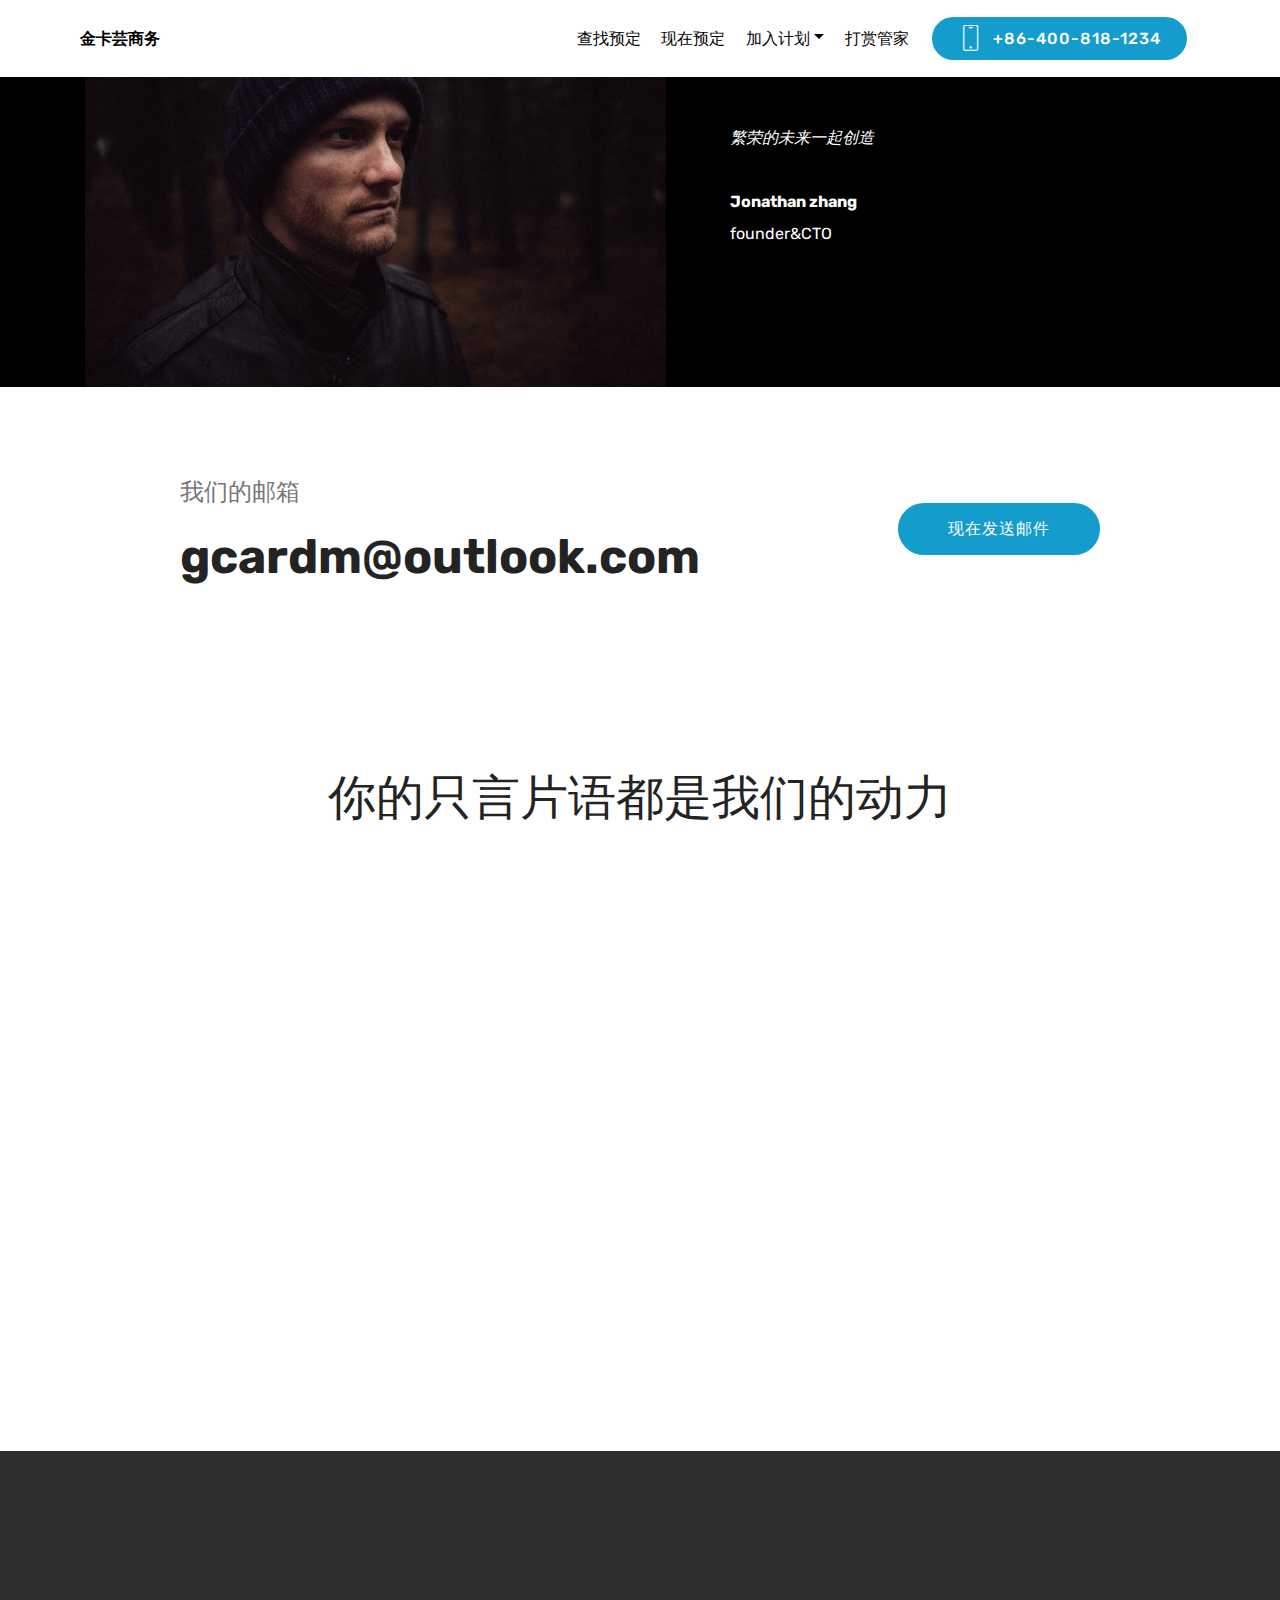
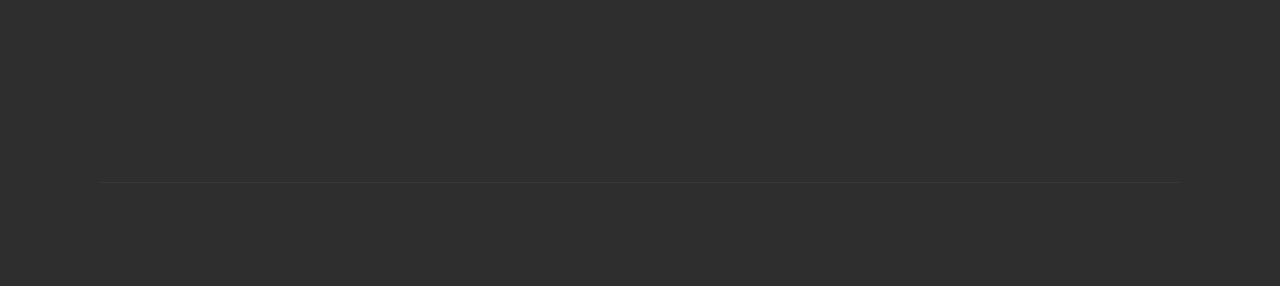
==== contact.html @ 25e83524 "create github pages" ====
<!DOCTYPE html>
<html>
<head>
  <!-- Site made with Mobirise Website Builder v4.2.4, https://mobirise.com -->
  <meta charset="UTF-8">
  <meta http-equiv="X-UA-Compatible" content="IE=edge">
  <meta name="generator" content="Mobirise v4.2.4, mobirise.com">
  <meta name="viewport" content="width=device-width, initial-scale=1">
  <link rel="shortcut icon" href="assets/images/1-128x104.png" type="image/x-icon">
  <meta name="description" content="金卡芸商务有限公司">
  <title>联系我们</title>
  <link rel="stylesheet" href="assets/web/assets/mobirise-icons/mobirise-icons.css">
  <link rel="stylesheet" href="assets/tether/tether.min.css">
  <link rel="stylesheet" href="assets/bootstrap/css/bootstrap.min.css">
  <link rel="stylesheet" href="assets/bootstrap/css/bootstrap-grid.min.css">
  <link rel="stylesheet" href="assets/bootstrap/css/bootstrap-reboot.min.css">
  <link rel="stylesheet" href="assets/dropdown/css/style.css">
  <link rel="stylesheet" href="assets/socicon/css/styles.css">
  <link rel="stylesheet" href="assets/animate.css/animate.min.css">
  <link rel="stylesheet" href="assets/theme/css/style.css">
  <link rel="stylesheet" href="assets/mobirise/css/mbr-additional.css" type="text/css">
  
  
  
</head>
<body>

<!-- Google Analytics -->
<script type='text/javascript'>
    (function(m, ei, q, i, a, j, s) {
        m[i] = m[i] || function() {
            (m[i].a = m[i].a || []).push(arguments)
        };
        j = ei.createElement(q),
            s = ei.getElementsByTagName(q)[0];
        j.async = true;
        j.charset = 'UTF-8';
        j.src = 'https://static.meiqia.com/dist/meiqia.js?_=t';
        s.parentNode.insertBefore(j, s);
    })(window, document, 'script', '_MEIQIA');
    _MEIQIA('entId', 60781);
</script>
<!-- /Google Analytics -->


<section class="menu cid-qv9wKgkbQZ" once="menu" id="menu2-11" data-rv-view="1911">

    

    <nav class="navbar navbar-expand beta-menu navbar-dropdown align-items-center navbar-fixed-top navbar-toggleable-sm">
        <button class="navbar-toggler navbar-toggler-right" type="button" data-toggle="collapse" data-target="#navbarSupportedContent" aria-controls="navbarSupportedContent" aria-expanded="false" aria-label="Toggle navigation">
            <div class="hamburger">
                <span></span>
                <span></span>
                <span></span>
                <span></span>
            </div>
        </button>
        <div class="menu-logo">
            <div class="navbar-brand">
                
                <span class="navbar-caption-wrap"><a class="navbar-caption text-black display-4" href="index.html">金卡芸商务</a></span>
            </div>
        </div>
        <div class="collapse navbar-collapse" id="navbarSupportedContent">
            <ul class="navbar-nav nav-dropdown" data-app-modern-menu="true"><li class="nav-item">
                    <a class="nav-link link text-black display-4" href="http://koudaigou.net/q/hjpdwb" target="_blank">
                        查找预定</a>
                </li><li class="nav-item"><a class="nav-link link text-black display-4" href="http://koudaigou.net/f/59b9db2fbb7c7c748e4b7a2c" target="_blank">
                        现在预定</a></li><li class="nav-item dropdown open">
                    <a class="nav-link link text-black dropdown-toggle display-4" href="https://mobirise.com" data-toggle="dropdown-submenu" aria-expanded="true">
                        加入计划</a><div class="dropdown-menu"><a class="text-black dropdown-item display-4" href="plan.html" aria-expanded="false">关于金卡芸计划</a><a class="text-black dropdown-item display-4" href="http://yingkebao.top/f/59b9ea04bb7c7c748e4bbdac" target="_blank">酒店加入</a><a class="text-black dropdown-item display-4" href="http://yingkebao.top/f/59b9ea04bb7c7c748e4bbdac" target="_blank">特色小镇</a><a class="text-black dropdown-item display-4" href="http://yingkebao.top/f/59b9ea04bb7c7c748e4bbdac" target="_blank">民宿加入</a></div>
                </li><li class="nav-item"><a class="nav-link link text-black display-4" href="https://mobirise.com">打赏管家</a></li></ul>
            <div class="navbar-buttons mbr-section-btn"><a class="btn btn-sm btn-primary display-4" href="tel:+1-234-567-8901">
                    <span class="btn-icon mbri-mobile mbr-iconfont mbr-iconfont-btn">
                    </span>
                    +86-400-818-1234</a></div>
        </div>
    </nav>
</section>

<section class="engine"><a href="https://mobirise.co/f">free bootstrap builder</a></section><section class="testimonials2 cid-qvasjLs2OB" id="testimonials2-1e" data-rv-view="1913">

    

    

    <div class="container">
        <div class="media-container-row">
            <div class="mbr-figure pr-lg-5" style="width: 130%;">
              <img src="assets/images/face4.jpg" media-simple="true">
            </div>
            <div class="media-content px-3 align-self-center mbr-white py-2">
                    <p class="mbr-text testimonial-text mbr-fonts-style display-7">繁荣的未来一起创造</p>
                    <p class="mbr-author-name pt-4 mb-2 mbr-fonts-style display-7">
                       Jonathan zhang</p>
                    <p class="mbr-author-desc mbr-fonts-style display-7">
                       founder&amp;CTO</p>
            </div>
        </div>
    </div>
</section>

<section class="mbr-section info1 cid-qvate2BfRq" id="info1-1f" data-rv-view="1916">

    

    
    <div class="container">
        <div class="row justify-content-center">
            <div class="media-container-column title col-12 col-lg-7 col-md-6">
                <h3 class="mbr-section-subtitle align-left mbr-light pb-3 mbr-fonts-style display-5">
                    我们的邮箱</h3>
                <h2 class="align-left mbr-bold mbr-fonts-style display-2">
                    gcardm@outlook.com</h2>
            </div>
            <div class="media-container-column col-12 col-lg-3 col-md-4">
                <div class="mbr-section-btn align-right py-4"><a class="btn btn-primary display-4" href="mailto:gcardm@outlook.com" target="_blank">现在发送邮件</a></div>
            </div>
        </div>
    </div>
</section>

<section class="mbr-section form1 cid-qvarVvkwuw" id="form1-1a" data-rv-view="1919">

    

    
    <div class="container">
        <div class="row justify-content-center">
            <div class="title col-12 col-lg-8">
                <h2 class="mbr-section-title align-center pb-3 mbr-fonts-style display-2">你的只言片语都是我们的动力</h2>
                <h3 class="mbr-section-subtitle align-center mbr-light pb-3 mbr-fonts-style display-5">
                    every single world will touch us and give us power to make it better.</h3>
            </div>
        </div>
    </div>
    <div class="container">
        <div class="row justify-content-center">
            <div class="media-container-column col-lg-8" data-form-type="formoid">
                    <div data-form-alert="" hidden="">感谢您的支持</div>
            
                    <form class="mbr-form" action="https://mobirise.com/" method="post" data-form-title="Mobirise Form"><input type="hidden" data-form-email="true" value="Uo1SmWGI7LJ8w+w+EQO0cTcglcsh5tzCuP7TQceqctP6pHfx2trhbDnvWzIBNscMo/nRpJwxTXTquYdBEO1Lq43esDl/Emm01aXK00Plr6nI6ZbXd+Q2kxpMQ7vGZOW8">
                        <div class="row row-sm-offset">
                            <div class="col-md-4 multi-horizontal" data-for="name">
                                <div class="form-group">
                                    <label class="form-control-label mbr-fonts-style display-7" for="name-form1-1a">Name</label>
                                    <input type="text" class="form-control" name="name" data-form-field="Name" required="" placeholder="姓名" id="name-form1-1a">
                                </div>
                            </div>
                            <div class="col-md-4 multi-horizontal" data-for="email">
                                <div class="form-group">
                                    <label class="form-control-label mbr-fonts-style display-7" for="email-form1-1a">Email</label>
                                    <input type="email" class="form-control" name="email" data-form-field="Email" required="" placeholder="邮箱" id="email-form1-1a">
                                </div>
                            </div>
                            <div class="col-md-4 multi-horizontal" data-for="phone">
                                <div class="form-group">
                                    <label class="form-control-label mbr-fonts-style display-7" for="phone-form1-1a">Phone</label>
                                    <input type="tel" class="form-control" name="phone" data-form-field="Phone" placeholder="电话" id="phone-form1-1a">
                                </div>
                            </div>
                        </div>
                        <div class="form-group" data-for="message">
                            <label class="form-control-label mbr-fonts-style display-7" for="message-form1-1a">Message</label>
                            <textarea type="text" class="form-control" name="message" rows="7" data-form-field="Message" placeholder="您的留言" id="message-form1-1a"></textarea>
                        </div>
            
                        <span class="input-group-btn"><button href="" type="submit" class="btn btn-primary btn-form display-4">提交留言</button></span>
                    </form>
            </div>
        </div>
    </div>
</section>

<section class="cid-qv9ZDgdNfi" id="social-buttons1-18" data-rv-view="1922">
    
    

    

    <div class="container">
        <div class="media-container-row">
            <div class="col-md-8 align-center">
                
                <div>
                    <div class="mbr-social-likes" data-counters="false">
                        <span class="btn btn-social facebook mx-2" title="Share link on Facebook">
                            <i class="socicon socicon-facebook"></i>
                        </span>
                        <span class="btn btn-social twitter mx-2" title="Share link on Twitter">
                            <i class="socicon socicon-twitter"></i>
                        </span>
                        <span class="btn btn-social plusone mx-2" title="Share link on Google+">
                            <i class="socicon socicon-googleplus"></i>
                        </span>
                        <span class="btn btn-social vkontakte mx-2" title="Share link on VKontakte">
                            <i class="socicon socicon-vkontakte"></i>
                        </span>
                        <span class="btn btn-social odnoklassniki mx-2" title="Share link on Odnoklassniki">
                            <i class="socicon socicon-odnoklassniki"></i>
                        </span>
                    </div>
                </div>
            </div>
        </div>
    </div>
</section>

<section class="footer4 cid-qv9x4PtK0B" id="footer4-19" data-rv-view="1925">

    

    

    <div class="container">
        <div class="media-container-row content mbr-white">
            <div class="col-md-3 col-sm-4">
                <div class="mb-3 img-logo">
                    
                        <img src="assets/images/qrcode-for-gh-919f6f9d6dee-430x430.jpg" alt="Mobirise" title="" media-simple="true">
                    
                </div>
                <p class="mb-3 mbr-fonts-style foot-title display-7"><a href="index.html">关于金卡芸</a></p>
                <p class="mbr-text mbr-fonts-style mbr-links-column display-7">工作机会<br>职业发展<br><a href="plan.html">商务合作</a><br><a href="contact.html">联系我们</a></p>
            </div>
            <div class="col-md-4 col-sm-8">
                <p class="mb-4 foot-title mbr-fonts-style display-7">
                    金卡芸最新资讯</p>
                <p class="mbr-text mbr-fonts-style foot-text display-7">
                    遍布全球的 4,600 多家参与计划酒店和度假酒店任您选择，畅享最优惠房价、免费 Wi-Fi 网络以及更多惊喜礼遇。                    <br>
                    <br>gcardm helps hotel get loyal cusotmers and help customers to book the hotel easy,fast and cheap.</p>
            </div>
            <div class="col-md-4 offset-md-1 col-sm-12">
                <p class="mb-4 foot-title mbr-fonts-style display-7">
                    预定</p>
                <p class="mbr-text mbr-fonts-style form-text display-7">
                    获取最新酒店优惠等活动信息</p>
                <div class="media-container-column" data-form-type="formoid">
                    <div data-form-alert="" hidden="" class="align-center">
                        Thanks for filling out the form!
                    </div>

                    <form class="form-inline" action="https://mobirise.com/" method="post" data-form-title="Mobirise Form">
                        <input type="hidden" value="XBe4VRuyW9UEjNwCYV3Lqs+8mouQbSQ3XWhNP1t+G7E3ReznJxQdcbrGg93G5AFvineUxaorOWVpsgKhvzKvlMbmG8b4iSZuRavcTssFyny6cSy4/afgdAeUkXgCy3yQ" data-form-email="true">
                        <div class="form-group">
                            <input type="email" class="form-control input-sm input-inverse my-2" name="email" required="" data-form-field="Email" placeholder="Email" id="email-footer4-19">
                        </div>
                        <div class="input-group-btn m-2"><button href="" class="btn btn-primary" type="submit" role="button">订阅提交</button></div>
                    </form>
                </div>
                <p class="mb-4 mbr-fonts-style foot-title display-7">
                    CONNECT WITH US
                </p>
                <div class="social-list pl-0 mb-0">
                        <div class="soc-item">
                            <a href="https://twitter.com/mobirise" target="_blank">
                                <span class="socicon-twitter socicon mbr-iconfont mbr-iconfont-social" media-simple="true"></span>
                            </a>
                        </div>
                        <div class="soc-item">
                            <a href="https://www.facebook.com/pages/Mobirise/1616226671953247" target="_blank">
                                <span class="socicon-facebook socicon mbr-iconfont mbr-iconfont-social" media-simple="true"></span>
                            </a>
                        </div>
                        <div class="soc-item">
                            <a href="https://www.youtube.com/c/mobirise" target="_blank">
                                <span class="socicon-youtube socicon mbr-iconfont mbr-iconfont-social" media-simple="true"></span>
                            </a>
                        </div>
                        <div class="soc-item">
                            <a href="https://instagram.com/mobirise" target="_blank">
                                <span class="socicon-instagram socicon mbr-iconfont mbr-iconfont-social" media-simple="true"></span>
                            </a>
                        </div>
                        <div class="soc-item">
                            <a href="https://plus.google.com/u/0/+Mobirise" target="_blank">
                                <span class="socicon-googleplus socicon mbr-iconfont mbr-iconfont-social" media-simple="true"></span>
                            </a>
                        </div>
                        <div class="soc-item">
                            <a href="https://www.behance.net/Mobirise" target="_blank">
                                <span class="socicon-behance socicon mbr-iconfont mbr-iconfont-social" media-simple="true"></span>
                            </a>
                        </div>
                </div>
            </div>
        </div>
        <div class="footer-lower">
            <div class="media-container-row">
                <div class="col-sm-12">
                    <hr>
                </div>
            </div>
            <div class="media-container-row mbr-white">
                <div class="col-sm-12 copyright">
                    <p class="mbr-text mbr-fonts-style display-7">
                        © Copyright 2017 gcardm - All Rights Reserved
                    </p>
                </div>
            </div>
        </div>
    </div>
</section>


  <script src="assets/web/assets/jquery/jquery.min.js"></script>
  <script src="assets/popper/popper.min.js"></script>
  <script src="assets/tether/tether.min.js"></script>
  <script src="assets/bootstrap/js/bootstrap.min.js"></script>
  <script src="assets/smooth-scroll/smooth-scroll.js"></script>
  <script src="assets/dropdown/js/script.min.js"></script>
  <script src="assets/viewport-checker/jquery.viewportchecker.js"></script>
  <script src="assets/social-likes/social-likes.js"></script>
  <script src="assets/touch-swipe/jquery.touch-swipe.min.js"></script>
  <script src="assets/theme/js/script.js"></script>
  <script src="assets/formoid/formoid.min.js"></script>
  
  
 <div id="scrollToTop" class="scrollToTop mbr-arrow-up"><a style="text-align: center;"><i class="mbri-down mbr-iconfont"></i></a></div>
    <input name="animation" type="hidden">
  </body>
</html>
---- assets/web/assets/mobirise-icons/mobirise-icons.css ----
@font-face {
  font-family: 'MobiriseIcons';
  src:  url('mobirise-icons.eot?spat4u');
  src:  url('mobirise-icons.eot?spat4u#iefix') format('embedded-opentype'),
    url('mobirise-icons.ttf?spat4u') format('truetype'),
    url('mobirise-icons.woff?spat4u') format('woff'),
    url('mobirise-icons.svg?spat4u#MobiriseIcons') format('svg');
  font-weight: normal;
  font-style: normal;
}

[class^="mbri-"], [class*=" mbri-"] {
  /* use !important to prevent issues with browser extensions that change fonts */
  font-family: MobiriseIcons !important;
  speak: none;
  font-style: normal;
  font-weight: normal;
  font-variant: normal;
  text-transform: none;
  line-height: 1;

  /* Better Font Rendering =========== */
  -webkit-font-smoothing: antialiased;
  -moz-osx-font-smoothing: grayscale;
}

.mbri-add-submenu:before {
  content: "\e900";
}
.mbri-alert:before {
  content: "\e901";
}
.mbri-align-center:before {
  content: "\e902";
}
.mbri-align-justify:before {
  content: "\e903";
}
.mbri-align-left:before {
  content: "\e904";
}
.mbri-align-right:before {
  content: "\e905";
}
.mbri-android:before {
  content: "\e906";
}
.mbri-apple:before {
  content: "\e907";
}
.mbri-arrow-down:before {
  content: "\e908";
}
.mbri-arrow-next:before {
  content: "\e909";
}
.mbri-arrow-prev:before {
  content: "\e90a";
}
.mbri-arrow-up:before {
  content: "\e90b";
}
.mbri-bold:before {
  content: "\e90c";
}
.mbri-bookmark:before {
  content: "\e90d";
}
.mbri-bootstrap:before {
  content: "\e90e";
}
.mbri-briefcase:before {
  content: "\e90f";
}
.mbri-browse:before {
  content: "\e910";
}
.mbri-bulleted-list:before {
  content: "\e911";
}
.mbri-calendar:before {
  content: "\e912";
}
.mbri-camera:before {
  content: "\e913";
}
.mbri-cart-add:before {
  content: "\e914";
}
.mbri-cart-full:before {
  content: "\e915";
}
.mbri-cash:before {
  content: "\e916";
}
.mbri-change-style:before {
  content: "\e917";
}
.mbri-chat:before {
  content: "\e918";
}
.mbri-clock:before {
  content: "\e919";
}
.mbri-close:before {
  content: "\e91a";
}
.mbri-cloud:before {
  content: "\e91b";
}
.mbri-code:before {
  content: "\e91c";
}
.mbri-contact-form:before {
  content: "\e91d";
}
.mbri-credit-card:before {
  content: "\e91e";
}
.mbri-cursor-click:before {
  content: "\e91f";
}
.mbri-cust-feedback:before {
  content: "\e920";
}
.mbri-database:before {
  content: "\e921";
}
.mbri-delivery:before {
  content: "\e922";
}
.mbri-desktop:before {
  content: "\e923";
}
.mbri-devices:before {
  content: "\e924";
}
.mbri-down:before {
  content: "\e925";
}
.mbri-download:before {
  content: "\e989";
}
.mbri-drag-n-drop:before {
  content: "\e927";
}
.mbri-drag-n-drop2:before {
  content: "\e928";
}
.mbri-edit:before {
  content: "\e929";
}
.mbri-edit2:before {
  content: "\e92a";
}
.mbri-error:before {
  content: "\e92b";
}
.mbri-extension:before {
  content: "\e92c";
}
.mbri-features:before {
  content: "\e92d";
}
.mbri-file:before {
  content: "\e92e";
}
.mbri-flag:before {
  content: "\e92f";
}
.mbri-folder:before {
  content: "\e930";
}
.mbri-gift:before {
  content: "\e931";
}
.mbri-github:before {
  content: "\e932";
}
.mbri-globe:before {
  content: "\e933";
}
.mbri-globe-2:before {
  content: "\e934";
}
.mbri-growing-chart:before {
  content: "\e935";
}
.mbri-hearth:before {
  content: "\e936";
}
.mbri-help:before {
  content: "\e937";
}
.mbri-home:before {
  content: "\e938";
}
.mbri-hot-cup:before {
  content: "\e939";
}
.mbri-idea:before {
  content: "\e93a";
}
.mbri-image-gallery:before {
  content: "\e93b";
}
.mbri-image-slider:before {
  content: "\e93c";
}
.mbri-info:before {
  content: "\e93d";
}
.mbri-italic:before {
  content: "\e93e";
}
.mbri-key:before {
  content: "\e93f";
}
.mbri-laptop:before {
  content: "\e940";
}
.mbri-layers:before {
  content: "\e941";
}
.mbri-left-right:before {
  content: "\e942";
}
.mbri-left:before {
  content: "\e943";
}
.mbri-letter:before {
  content: "\e944";
}
.mbri-like:before {
  content: "\e945";
}
.mbri-link:before {
  content: "\e946";
}
.mbri-lock:before {
  content: "\e947";
}
.mbri-login:before {
  content: "\e948";
}
.mbri-logout:before {
  content: "\e949";
}
.mbri-magic-stick:before {
  content: "\e94a";
}
.mbri-map-pin:before {
  content: "\e94b";
}
.mbri-menu:before {
  content: "\e94c";
}
.mbri-mobile:before {
  content: "\e94d";
}
.mbri-mobile2:before {
  content: "\e94e";
}
.mbri-mobirise:before {
  content: "\e94f";
}
.mbri-more-horizontal:before {
  content: "\e950";
}
.mbri-more-vertical:before {
  content: "\e951";
}
.mbri-music:before {
  content: "\e952";
}
.mbri-new-file:before {
  content: "\e953";
}
.mbri-numbered-list:before {
  content: "\e954";
}
.mbri-opened-folder:before {
  content: "\e955";
}
.mbri-pages:before {
  content: "\e956";
}
.mbri-paper-plane:before {
  content: "\e957";
}
.mbri-paperclip:before {
  content: "\e958";
}
.mbri-photo:before {
  content: "\e959";
}
.mbri-photos:before {
  content: "\e95a";
}
.mbri-pin:before {
  content: "\e95b";
}
.mbri-play:before {
  content: "\e95c";
}
.mbri-plus:before {
  content: "\e95d";
}
.mbri-preview:before {
  content: "\e95e";
}
.mbri-print:before {
  content: "\e95f";
}
.mbri-protect:before {
  content: "\e960";
}
.mbri-question:before {
  content: "\e961";
}
.mbri-quote-left:before {
  content: "\e962";
}
.mbri-quote-right:before {
  content: "\e963";
}
.mbri-refresh:before {
  content: "\e964";
}
.mbri-responsive:before {
  content: "\e965";
}
.mbri-right:before {
  content: "\e966";
}
.mbri-rocket:before {
  content: "\e967";
}
.mbri-sad-face:before {
  content: "\e968";
}
.mbri-sale:before {
  content: "\e969";
}
.mbri-save:before {
  content: "\e96a";
}
.mbri-search:before {
  content: "\e96b";
}
.mbri-setting:before {
  content: "\e96c";
}
.mbri-setting2:before {
  content: "\e96d";
}
.mbri-setting3:before {
  content: "\e96e";
}
.mbri-share:before {
  content: "\e96f";
}
.mbri-shopping-bag:before {
  content: "\e970";
}
.mbri-shopping-basket:before {
  content: "\e971";
}
.mbri-shopping-cart:before {
  content: "\e972";
}
.mbri-sites:before {
  content: "\e973";
}
.mbri-smile-face:before {
  content: "\e974";
}
.mbri-speed:before {
  content: "\e975";
}
.mbri-star:before {
  content: "\e976";
}
.mbri-success:before {
  content: "\e977";
}
.mbri-sun:before {
  content: "\e978";
}
.mbri-sun2:before {
  content: "\e979";
}
.mbri-tablet:before {
  content: "\e97a";
}
.mbri-tablet-vertical:before {
  content: "\e97b";
}
.mbri-target:before {
  content: "\e97c";
}
.mbri-timer:before {
  content: "\e97d";
}
.mbri-to-ftp:before {
  content: "\e97e";
}
.mbri-to-local-drive:before {
  content: "\e97f";
}
.mbri-touch-swipe:before {
  content: "\e980";
}
.mbri-touch:before {
  content: "\e981";
}
.mbri-trash:before {
  content: "\e982";
}
.mbri-underline:before {
  content: "\e983";
}
.mbri-unlink:before {
  content: "\e984";
}
.mbri-unlock:before {
  content: "\e985";
}
.mbri-up-down:before {
  content: "\e986";
}
.mbri-up:before {
  content: "\e987";
}
.mbri-update:before {
  content: "\e988";
}
.mbri-upload:before {
 content: "\e926"; 
}
.mbri-user:before {
  content: "\e98a";
}
.mbri-user2:before {
  content: "\e98b";
}
.mbri-users:before {
  content: "\e98c";
}
.mbri-video:before {
  content: "\e98d";
}
.mbri-video-play:before {
  content: "\e98e";
}
.mbri-watch:before {
  content: "\e98f";
}
.mbri-website-theme:before {
  content: "\e990";
}
.mbri-wifi:before {
  content: "\e991";
}
.mbri-windows:before {
  content: "\e992";
}
.mbri-zoom-out:before {
  content: "\e993";
}
.mbri-redo:before {
  content: "\e994";
}
.mbri-undo:before {
  content: "\e995";
}
---- assets/dropdown/css/style.css ----
.navbar-dropdown {
  left: 0;
  padding: 0;
  position: absolute;
  right: 0;
  top: 0;
  transition: all 0.45s ease;
  z-index: 1030;
  background: #282828; }
  .navbar-dropdown .navbar-logo {
    margin-right: 0.8rem;
    transition: margin 0.3s ease-in-out;
    vertical-align: middle; }
    .navbar-dropdown .navbar-logo img {
      height: 3.125rem;
      transition: all 0.3s ease-in-out; }
    .navbar-dropdown .navbar-logo.mbr-iconfont {
      font-size: 3.125rem;
      line-height: 3.125rem; }
  .navbar-dropdown .navbar-caption {
    font-weight: 700;
    white-space: normal;
    vertical-align: -4px;
    line-height: 3.125rem !important; }
    .navbar-dropdown .navbar-caption, .navbar-dropdown .navbar-caption:hover {
      color: inherit;
      text-decoration: none; }
  .navbar-dropdown .mbr-iconfont + .navbar-caption {
    vertical-align: -1px; }
  .navbar-dropdown.navbar-fixed-top {
    position: fixed; }
  .navbar-dropdown .navbar-brand span {
    vertical-align: -4px; }
  .navbar-dropdown.bg-color.transparent {
    background: none; }
  .navbar-dropdown.navbar-short .navbar-brand {
    padding: 0.625rem 0; }
    .navbar-dropdown.navbar-short .navbar-brand span {
      vertical-align: -1px; }
  .navbar-dropdown.navbar-short .navbar-caption {
    line-height: 2.375rem !important;
    vertical-align: -2px; }
  .navbar-dropdown.navbar-short .navbar-logo {
    margin-right: 0.5rem; }
    .navbar-dropdown.navbar-short .navbar-logo img {
      height: 2.375rem; }
    .navbar-dropdown.navbar-short .navbar-logo.mbr-iconfont {
      font-size: 2.375rem;
      line-height: 2.375rem; }
  .navbar-dropdown.navbar-short .mbr-table-cell {
    height: 3.625rem; }
  .navbar-dropdown .navbar-close {
    left: 0.6875rem;
    position: fixed;
    top: 0.75rem;
    z-index: 1000; }
  .navbar-dropdown .hamburger-icon {
    content: "";
    display: inline-block;
    vertical-align: middle;
    width: 16px;
    -webkit-box-shadow: 0 -6px 0 1px #282828,0 0 0 1px #282828,0 6px 0 1px #282828;
    -moz-box-shadow: 0 -6px 0 1px #282828,0 0 0 1px #282828,0 6px 0 1px #282828;
    box-shadow: 0 -6px 0 1px #282828,0 0 0 1px #282828,0 6px 0 1px #282828; }

.dropdown-menu .dropdown-toggle[data-toggle="dropdown-submenu"]::after {
  border-bottom: 0.35em solid transparent;
  border-left: 0.35em solid;
  border-right: 0;
  border-top: 0.35em solid transparent;
  margin-left: 0.3rem; }

.dropdown-menu .dropdown-item:focus {
  outline: 0; }

.nav-dropdown {
  font-size: 0.75rem;
  font-weight: 500;
  height: auto !important; }
  .nav-dropdown .nav-btn {
    padding-left: 1rem; }
  .nav-dropdown .link {
    margin: .667em 1.667em;
    font-weight: 500;
    padding: 0;
    transition: color .2s ease-in-out; }
    .nav-dropdown .link.dropdown-toggle {
      margin-right: 2.583em; }
      .nav-dropdown .link.dropdown-toggle::after {
        margin-left: .25rem;
        border-top: 0.35em solid;
        border-right: 0.35em solid transparent;
        border-left: 0.35em solid transparent;
        border-bottom: 0; }
      .nav-dropdown .link.dropdown-toggle[aria-expanded="true"] {
        margin: 0;
        padding: 0.667em 3.263em  0.667em 1.667em; }
  .nav-dropdown .link::after,
  .nav-dropdown .dropdown-item::after {
    color: inherit; }
  .nav-dropdown .btn {
    font-size: 0.75rem;
    font-weight: 700;
    letter-spacing: 0;
    margin-bottom: 0;
    padding-left: 1.25rem;
    padding-right: 1.25rem; }
  .nav-dropdown .dropdown-menu {
    border-radius: 0;
    border: 0;
    left: 0;
    margin: 0;
    padding-bottom: 1.25rem;
    padding-top: 1.25rem;
    position: relative; }
  .nav-dropdown .dropdown-submenu {
    margin-left: 0.125rem;
    top: 0; }
  .nav-dropdown .dropdown-item {
    font-weight: 500;
    line-height: 2;
    padding: 0.3846em 4.615em 0.3846em 1.5385em;
    position: relative;
    transition: color .2s ease-in-out, background-color .2s ease-in-out; }
    .nav-dropdown .dropdown-item::after {
      margin-top: -0.3077em;
      position: absolute;
      right: 1.1538em;
      top: 50%; }
    .nav-dropdown .dropdown-item:focus, .nav-dropdown .dropdown-item:hover {
      background: none; }

@media (max-width: 767px) {
  .nav-dropdown.navbar-toggleable-sm {
    bottom: 0;
    display: none;
    left: 0;
    overflow-x: hidden;
    position: fixed;
    top: 0;
    transform: translateX(-100%);
    -ms-transform: translateX(-100%);
    -webkit-transform: translateX(-100%);
    width: 18.75rem;
    z-index: 999; } }
.nav-dropdown.navbar-toggleable-xl {
  bottom: 0;
  display: none;
  left: 0;
  overflow-x: hidden;
  position: fixed;
  top: 0;
  transform: translateX(-100%);
  -ms-transform: translateX(-100%);
  -webkit-transform: translateX(-100%);
  width: 18.75rem;
  z-index: 999; }

.nav-dropdown-sm {
  display: block !important;
  overflow-x: hidden;
  overflow: auto;
  padding-top: 3.875rem; }
  .nav-dropdown-sm::after {
    content: "";
    display: block;
    height: 3rem;
    width: 100%; }
  .nav-dropdown-sm.collapse.in ~ .navbar-close {
    display: block !important; }
  .nav-dropdown-sm.collapsing, .nav-dropdown-sm.collapse.in {
    transform: translateX(0);
    -ms-transform: translateX(0);
    -webkit-transform: translateX(0);
    transition: all 0.25s ease-out;
    -webkit-transition: all 0.25s ease-out;
    background: #282828; }
  .nav-dropdown-sm.collapsing[aria-expanded="false"] {
    transform: translateX(-100%);
    -ms-transform: translateX(-100%);
    -webkit-transform: translateX(-100%); }
  .nav-dropdown-sm .nav-item {
    display: block;
    margin-left: 0 !important;
    padding-left: 0; }
  .nav-dropdown-sm .link,
  .nav-dropdown-sm .dropdown-item {
    border-top: 1px dotted rgba(255, 255, 255, 0.1);
    font-size: 0.8125rem;
    line-height: 1.6;
    margin: 0 !important;
    padding: 0.875rem 2.4rem 0.875rem 1.5625rem !important;
    position: relative;
    white-space: normal; }
    .nav-dropdown-sm .link:focus, .nav-dropdown-sm .link:hover,
    .nav-dropdown-sm .dropdown-item:focus,
    .nav-dropdown-sm .dropdown-item:hover {
      background: rgba(0, 0, 0, 0.2) !important;
      color: #c0a375; }
  .nav-dropdown-sm .nav-btn {
    position: relative;
    padding: 1.5625rem 1.5625rem 0 1.5625rem; }
    .nav-dropdown-sm .nav-btn::before {
      border-top: 1px dotted rgba(255, 255, 255, 0.1);
      content: "";
      left: 0;
      position: absolute;
      top: 0;
      width: 100%; }
    .nav-dropdown-sm .nav-btn + .nav-btn {
      padding-top: 0.625rem; }
      .nav-dropdown-sm .nav-btn + .nav-btn::before {
        display: none; }
  .nav-dropdown-sm .btn {
    padding: 0.625rem 0; }
  .nav-dropdown-sm .dropdown-toggle[data-toggle="dropdown-submenu"]::after {
    margin-left: .25rem;
    border-top: 0.35em solid;
    border-right: 0.35em solid transparent;
    border-left: 0.35em solid transparent;
    border-bottom: 0; }
  .nav-dropdown-sm .dropdown-toggle[data-toggle="dropdown-submenu"][aria-expanded="true"]::after {
    border-top: 0;
    border-right: 0.35em solid transparent;
    border-left: 0.35em solid transparent;
    border-bottom: 0.35em solid; }
  .nav-dropdown-sm .dropdown-menu {
    margin: 0;
    padding: 0;
    position: relative;
    top: 0;
    left: 0;
    width: 100%;
    border: 0;
    float: none;
    border-radius: 0;
    background: none; }
  .nav-dropdown-sm .dropdown-submenu {
    left: 100%;
    margin-left: 0.125rem;
    margin-top: -1.25rem;
    top: 0; }

.navbar-toggleable-sm .nav-dropdown .dropdown-menu {
  position: absolute; }

.navbar-toggleable-sm .nav-dropdown .dropdown-submenu {
  left: 100%;
  margin-left: 0.125rem;
  margin-top: -1.25rem;
  top: 0; }

.navbar-toggleable-sm.opened .nav-dropdown .dropdown-menu {
  position: relative; }

.navbar-toggleable-sm.opened .nav-dropdown .dropdown-submenu {
  left: 0;
  margin-left: 00rem;
  margin-top: 0rem;
  top: 0; }

.is-builder .nav-dropdown.collapsing {
  transition: none !important; }

/*# sourceMappingURL=style.css.map */
---- assets/socicon/css/styles.css ----
@charset "UTF-8";

@font-face {
  font-family: "socicon";
  src:url("../fonts/socicon.eot");
  src:url("../fonts/socicon.eot?#iefix") format("embedded-opentype"),
    url("../fonts/socicon.woff") format("woff"),
    url("../fonts/socicon.ttf") format("truetype"),
    url("../fonts/socicon.svg#socicon") format("svg");
  font-weight: normal;
  font-style: normal;

}

[data-icon]:before {
  font-family: "socicon" !important;
  content: attr(data-icon);
  font-style: normal !important;
  font-weight: normal !important;
  font-variant: normal !important;
  text-transform: none !important;
  speak: none;
  line-height: 1;
  -webkit-font-smoothing: antialiased;
  -moz-osx-font-smoothing: grayscale;
}

[class^="socicon-"]:before,
[class*=" socicon-"]:before {
  font-family: "socicon" !important;
  font-style: normal !important;
  font-weight: normal !important;
  font-variant: normal !important;
  text-transform: none !important;
  speak: none;
  line-height: 1;
  -webkit-font-smoothing: antialiased;
  -moz-osx-font-smoothing: grayscale;
}

.socicon-modelmayhem:before {
  content: "\e000";
}
.socicon-mixcloud:before {
  content: "\e001";
}
.socicon-drupal:before {
  content: "\e002";
}
.socicon-swarm:before {
  content: "\e003";
}
.socicon-istock:before {
  content: "\e004";
}
.socicon-yammer:before {
  content: "\e005";
}
.socicon-ello:before {
  content: "\e006";
}
.socicon-stackoverflow:before {
  content: "\e007";
}
.socicon-persona:before {
  content: "\e008";
}
.socicon-triplej:before {
  content: "\e009";
}
.socicon-houzz:before {
  content: "\e00a";
}
.socicon-rss:before {
  content: "\e00b";
}
.socicon-paypal:before {
  content: "\e00c";
}
.socicon-odnoklassniki:before {
  content: "\e00d";
}
.socicon-airbnb:before {
  content: "\e00e";
}
.socicon-periscope:before {
  content: "\e00f";
}
.socicon-outlook:before {
  content: "\e010";
}
.socicon-coderwall:before {
  content: "\e011";
}
.socicon-tripadvisor:before {
  content: "\e012";
}
.socicon-appnet:before {
  content: "\e013";
}
.socicon-goodreads:before {
  content: "\e014";
}
.socicon-tripit:before {
  content: "\e015";
}
.socicon-lanyrd:before {
  content: "\e016";
}
.socicon-slideshare:before {
  content: "\e017";
}
.socicon-buffer:before {
  content: "\e018";
}
.socicon-disqus:before {
  content: "\e019";
}
.socicon-vkontakte:before {
  content: "\e01a";
}
.socicon-whatsapp:before {
  content: "\e01b";
}
.socicon-patreon:before {
  content: "\e01c";
}
.socicon-storehouse:before {
  content: "\e01d";
}
.socicon-pocket:before {
  content: "\e01e";
}
.socicon-mail:before {
  content: "\e01f";
}
.socicon-blogger:before {
  content: "\e020";
}
.socicon-technorati:before {
  content: "\e021";
}
.socicon-reddit:before {
  content: "\e022";
}
.socicon-dribbble:before {
  content: "\e023";
}
.socicon-stumbleupon:before {
  content: "\e024";
}
.socicon-digg:before {
  content: "\e025";
}
.socicon-envato:before {
  content: "\e026";
}
.socicon-behance:before {
  content: "\e027";
}
.socicon-delicious:before {
  content: "\e028";
}
.socicon-deviantart:before {
  content: "\e029";
}
.socicon-forrst:before {
  content: "\e02a";
}
.socicon-play:before {
  content: "\e02b";
}
.socicon-zerply:before {
  content: "\e02c";
}
.socicon-wikipedia:before {
  content: "\e02d";
}
.socicon-apple:before {
  content: "\e02e";
}
.socicon-flattr:before {
  content: "\e02f";
}
.socicon-github:before {
  content: "\e030";
}
.socicon-renren:before {
  content: "\e031";
}
.socicon-friendfeed:before {
  content: "\e032";
}
.socicon-newsvine:before {
  content: "\e033";
}
.socicon-identica:before {
  content: "\e034";
}
.socicon-bebo:before {
  content: "\e035";
}
.socicon-zynga:before {
  content: "\e036";
}
.socicon-steam:before {
  content: "\e037";
}
.socicon-xbox:before {
  content: "\e038";
}
.socicon-windows:before {
  content: "\e039";
}
.socicon-qq:before {
  content: "\e03a";
}
.socicon-douban:before {
  content: "\e03b";
}
.socicon-meetup:before {
  content: "\e03c";
}
.socicon-playstation:before {
  content: "\e03d";
}
.socicon-android:before {
  content: "\e03e";
}
.socicon-snapchat:before {
  content: "\e03f";
}
.socicon-twitter:before {
  content: "\e040";
}
.socicon-facebook:before {
  content: "\e041";
}
.socicon-googleplus:before {
  content: "\e042";
}
.socicon-pinterest:before {
  content: "\e043";
}
.socicon-foursquare:before {
  content: "\e044";
}
.socicon-yahoo:before {
  content: "\e045";
}
.socicon-skype:before {
  content: "\e046";
}
.socicon-yelp:before {
  content: "\e047";
}
.socicon-feedburner:before {
  content: "\e048";
}
.socicon-linkedin:before {
  content: "\e049";
}
.socicon-viadeo:before {
  content: "\e04a";
}
.socicon-xing:before {
  content: "\e04b";
}
.socicon-myspace:before {
  content: "\e04c";
}
.socicon-soundcloud:before {
  content: "\e04d";
}
.socicon-spotify:before {
  content: "\e04e";
}
.socicon-grooveshark:before {
  content: "\e04f";
}
.socicon-lastfm:before {
  content: "\e050";
}
.socicon-youtube:before {
  content: "\e051";
}
.socicon-vimeo:before {
  content: "\e052";
}
.socicon-dailymotion:before {
  content: "\e053";
}
.socicon-vine:before {
  content: "\e054";
}
.socicon-flickr:before {
  content: "\e055";
}
.socicon-500px:before {
  content: "\e056";
}
.socicon-wordpress:before {
  content: "\e058";
}
.socicon-tumblr:before {
  content: "\e059";
}
.socicon-twitch:before {
  content: "\e05a";
}
.socicon-8tracks:before {
  content: "\e05b";
}
.socicon-amazon:before {
  content: "\e05c";
}
.socicon-icq:before {
  content: "\e05d";
}
.socicon-smugmug:before {
  content: "\e05e";
}
.socicon-ravelry:before {
  content: "\e05f";
}
.socicon-weibo:before {
  content: "\e060";
}
.socicon-baidu:before {
  content: "\e061";
}
.socicon-angellist:before {
  content: "\e062";
}
.socicon-ebay:before {
  content: "\e063";
}
.socicon-imdb:before {
  content: "\e064";
}
.socicon-stayfriends:before {
  content: "\e065";
}
.socicon-residentadvisor:before {
  content: "\e066";
}
.socicon-google:before {
  content: "\e067";
}
.socicon-yandex:before {
  content: "\e068";
}
.socicon-sharethis:before {
  content: "\e069";
}
.socicon-bandcamp:before {
  content: "\e06a";
}
.socicon-itunes:before {
  content: "\e06b";
}
.socicon-deezer:before {
  content: "\e06c";
}
.socicon-telegram:before {
  content: "\e06e";
}
.socicon-openid:before {
  content: "\e06f";
}
.socicon-amplement:before {
  content: "\e070";
}
.socicon-viber:before {
  content: "\e071";
}
.socicon-zomato:before {
  content: "\e072";
}
.socicon-draugiem:before {
  content: "\e074";
}
.socicon-endomodo:before {
  content: "\e075";
}
.socicon-filmweb:before {
  content: "\e076";
}
.socicon-stackexchange:before {
  content: "\e077";
}
.socicon-wykop:before {
  content: "\e078";
}
.socicon-teamspeak:before {
  content: "\e079";
}
.socicon-teamviewer:before {
  content: "\e07a";
}
.socicon-ventrilo:before {
  content: "\e07b";
}
.socicon-younow:before {
  content: "\e07c";
}
.socicon-raidcall:before {
  content: "\e07d";
}
.socicon-mumble:before {
  content: "\e07e";
}
.socicon-medium:before {
  content: "\e06d";
}
.socicon-bebee:before {
  content: "\e07f";
}
.socicon-hitbox:before {
  content: "\e080";
}
.socicon-reverbnation:before {
  content: "\e081";
}
.socicon-formulr:before {
  content: "\e082";
}
.socicon-instagram:before {
  content: "\e057";
}
.socicon-battlenet:before {
  content: "\e083";
}
.socicon-chrome:before {
  content: "\e084";
}
.socicon-discord:before {
  content: "\e086";
}
.socicon-issuu:before {
  content: "\e087";
}
.socicon-macos:before {
  content: "\e088";
}
.socicon-firefox:before {
  content: "\e089";
}
.socicon-opera:before {
  content: "\e08d";
}
.socicon-keybase:before {
  content: "\e090";
}
.socicon-alliance:before {
  content: "\e091";
}
.socicon-livejournal:before {
  content: "\e092";
}
.socicon-googlephotos:before {
  content: "\e093";
}
.socicon-horde:before {
  content: "\e094";
}
.socicon-etsy:before {
  content: "\e095";
}
.socicon-zapier:before {
  content: "\e096";
}
.socicon-google-scholar:before {
  content: "\e097";
}
.socicon-researchgate:before {
  content: "\e098";
}
.socicon-wechat:before {
  content: "\e099";
}
.socicon-strava:before {
  content: "\e09a";
}
.socicon-line:before {
  content: "\e09b";
}
.socicon-lyft:before {
  content: "\e09c";
}
.socicon-uber:before {
  content: "\e09d";
}
.socicon-songkick:before {
  content: "\e09e";
}
.socicon-viewbug:before {
  content: "\e09f";
}
.socicon-googlegroups:before {
  content: "\e0a0";
}
.socicon-quora:before {
  content: "\e073";
}
.socicon-diablo:before {
  content: "\e085";
}
.socicon-blizzard:before {
  content: "\e0a1";
}
.socicon-hearthstone:before {
  content: "\e08b";
}
.socicon-heroes:before {
  content: "\e08a";
}
.socicon-overwatch:before {
  content: "\e08c";
}
.socicon-warcraft:before {
  content: "\e08e";
}
.socicon-starcraft:before {
  content: "\e08f";
}
.socicon-beam:before {
  content: "\e0a2";
}
.socicon-curse:before {
  content: "\e0a3";
}
.socicon-player:before {
  content: "\e0a4";
}
.socicon-streamjar:before {
  content: "\e0a5";
}
.socicon-nintendo:before {
  content: "\e0a6";
}
.socicon-hellocoton:before {
  content: "\e0a7";
}
---- assets/theme/css/style.css ----
/*!
 * Mobirise v4 theme (https://mobirise.com/)
 * Copyright 2017 Mobirise
 */
section {
  background-color: #eeeeee; }

section,
.container,
.container-fluid {
  position: relative;
  word-wrap: break-word; }

a.mbr-iconfont:hover {
  text-decoration: none; }

.article .lead p, .article .lead ul, .article .lead ol, .article .lead pre, .article .lead blockquote {
  margin-bottom: 0; }

a {
  font-style: normal;
  font-weight: 400;
  cursor: pointer; }
  a, a:hover {
    text-decoration: none; }

figure {
  margin-bottom: 0; }

body {
  color: #232323; }

h1, h2, h3, h4, h5, h6,
.h1, .h2, .h3, .h4, .h5, .h6,
.display-1, .display-2, .display-3, .display-4 {
  line-height: 1;
  word-break: break-word;
  word-wrap: break-word; }

b, strong {
  font-weight: bold; }

blockquote {
  padding: 10px 0 10px 20px;
  position: relative;
  border-left: 2px solid;
  border-color: #ff3366; }

input:-webkit-autofill, input:-webkit-autofill:hover, input:-webkit-autofill:focus, input:-webkit-autofill:active {
  transition-delay: 9999s;
  transition-property: background-color, color; }

textarea[type="hidden"] {
  display: none; }

body {
  position: relative; }

section {
  background-position: 50% 50%;
  background-repeat: no-repeat;
  background-size: cover; }
  section .mbr-background-video,
  section .mbr-background-video-preview {
    position: absolute;
    bottom: 0;
    left: 0;
    right: 0;
    top: 0; }

.hidden {
  visibility: hidden; }

.mbr-z-index20 {
  z-index: 20; }

/*! Base colors */
.mbr-white {
  color: #ffffff; }

.mbr-black {
  color: #000000; }

.mbr-bg-white {
  background-color: #ffffff; }

.mbr-bg-black {
  background-color: #000000; }

/*! Text-aligns */
.align-left {
  text-align: left; }

.align-center {
  text-align: center; }

.align-right {
  text-align: right; }

@media (max-width: 767px) {
  .align-left, .align-center, .align-right, .mbr-section-btn, .mbr-section-title {
    text-align: center; } }
/*! Font-weight  */
.mbr-light {
  font-weight: 300; }

.mbr-regular {
  font-weight: 400; }

.mbr-semibold {
  font-weight: 500; }

.mbr-bold {
  font-weight: 700; }

/*! Media  */
.media-size-item {
  -webkit-flex: 1 1 auto;
  -moz-flex: 1 1 auto;
  -ms-flex: 1 1 auto;
  -o-flex: 1 1 auto;
  flex: 1 1 auto; }

.media-content {
  -webkit-flex-basis: 100%;
  flex-basis: 100%; }

.media-container-row {
  display: -ms-flexbox;
  display: -webkit-flex;
  display: flex;
  -webkit-flex-direction: row;
  -ms-flex-direction: row;
  flex-direction: row;
  -webkit-flex-wrap: wrap;
  -ms-flex-wrap: wrap;
  flex-wrap: wrap;
  -webkit-justify-content: center;
  -ms-flex-pack: center;
  justify-content: center;
  -webkit-align-content: center;
  -ms-flex-line-pack: center;
  align-content: center;
  -webkit-align-items: start;
  -ms-flex-align: start;
  align-items: start; }
  .media-container-row .media-size-item {
    width: 400px; }

.media-container-column {
  display: -ms-flexbox;
  display: -webkit-flex;
  display: flex;
  -webkit-flex-direction: column;
  -ms-flex-direction: column;
  flex-direction: column;
  -webkit-flex-wrap: wrap;
  -ms-flex-wrap: wrap;
  flex-wrap: wrap;
  -webkit-justify-content: center;
  -ms-flex-pack: center;
  justify-content: center;
  -webkit-align-content: center;
  -ms-flex-line-pack: center;
  align-content: center;
  -webkit-align-items: stretch;
  -ms-flex-align: stretch;
  align-items: stretch; }
  .media-container-column > * {
    width: 100%; }

@media (min-width: 992px) {
  .media-container-row {
    -webkit-flex-wrap: nowrap;
    -ms-flex-wrap: nowrap;
    flex-wrap: nowrap; } }
figure {
  overflow: hidden; }

figure[mbr-media-size] {
  transition: width 0.1s; }

.mbr-figure img, .mbr-figure iframe {
  display: block;
  width: 100%; }

.card {
  background-color: transparent;
  border: none; }

.card-img {
  text-align: center;
  flex-shrink: 0; }

.media {
  max-width: 100%;
  margin: 0 auto; }

.mbr-figure {
  -ms-flex-item-align: center;
  -ms-grid-row-align: center;
  -webkit-align-self: center;
  align-self: center; }

.media-container > div {
  max-width: 100%; }

.mbr-figure img, .card-img img {
  width: 100%; }

@media (max-width: 991px) {
  .media-size-item {
    width: auto !important; }

  .media {
    width: auto; }

  .mbr-figure {
    width: 100% !important; } }
/*! Buttons */
.mbr-section-btn {
  margin-left: -.25rem;
  margin-right: -.25rem;
  font-size: 0; }

nav .mbr-section-btn {
  margin-left: 0rem;
  margin-right: 0rem; }

/*! Btn icon margin */
.btn .mbr-iconfont, .btn.btn-sm .mbr-iconfont {
  cursor: pointer;
  margin-right: 0.5rem; }

.btn.btn-md .mbr-iconfont, .btn.btn-md .mbr-iconfont {
  margin-right: 0.8rem; }

.mbr-regular {
  font-weight: 400; }

.mbr-semibold {
  font-weight: 500; }

.mbr-bold {
  font-weight: 700; }

[type="submit"] {
  -webkit-appearance: none; }

/*! Full-screen */
.mbr-fullscreen .mbr-overlay {
  min-height: 100vh; }

.mbr-fullscreen {
  display: flex;
  display: -webkit-flex;
  display: -moz-flex;
  display: -ms-flex;
  display: -o-flex;
  align-items: center;
  -webkit-align-items: center;
  min-height: 100vh;
  padding-top: 3rem;
  padding-bottom: 3rem; }

/*! Map */
.map {
  height: 25rem;
  position: relative; }
  .map iframe {
    width: 100%;
    height: 100%; }

/* Form */
.form-asterisk {
  font-family: initial;
  position: absolute;
  top: -2px;
  font-weight: normal; }

/*! Scroll to top arrow */
.mbr-arrow-up {
  bottom: 25px;
  right: 90px;
  position: fixed;
  text-align: right;
  z-index: 5000;
  color: #ffffff;
  font-size: 32px;
  transform: rotate(180deg);
  -webkit-transform: rotate(180deg); }

.mbr-arrow-up a {
  background: rgba(0, 0, 0, 0.2);
  border-radius: 3px;
  color: #fff;
  display: inline-block;
  height: 60px;
  width: 60px;
  outline-style: none !important;
  position: relative;
  text-decoration: none;
  transition: all .3s ease-in-out;
  cursor: pointer;
  text-align: center; }
  .mbr-arrow-up a:hover {
    background-color: rgba(0, 0, 0, 0.4); }
  .mbr-arrow-up a i {
    line-height: 60px; }

.mbr-arrow-up-icon {
  display: block;
  color: #fff; }

.mbr-arrow-up-icon::before {
  content: "\203a";
  display: inline-block;
  font-family: serif;
  font-size: 32px;
  line-height: 1;
  font-style: normal;
  position: relative;
  top: 6px;
  left: -4px;
  -webkit-transform: rotate(-90deg);
  transform: rotate(-90deg); }

/*! Arrow Down */
.mbr-arrow {
  position: absolute;
  bottom: 45px;
  left: 50%;
  width: 60px;
  height: 60px;
  cursor: pointer;
  background-color: rgba(80, 80, 80, 0.5);
  border-radius: 50%;
  -webkit-transform: translateX(-50%);
  transform: translateX(-50%); }
  .mbr-arrow > a {
    display: inline-block;
    text-decoration: none;
    outline-style: none;
    -webkit-animation: arrowdown 1.7s ease-in-out infinite;
    animation: arrowdown 1.7s ease-in-out infinite; }
    .mbr-arrow > a > i {
      position: absolute;
      top: -2px;
      left: 15px;
      font-size: 2rem; }

@keyframes arrowdown {
  0% {
    transform: translateY(0px);
    -webkit-transform: translateY(0px); }
  50% {
    transform: translateY(-5px);
    -webkit-transform: translateY(-5px); }
  100% {
    transform: translateY(0px);
    -webkit-transform: translateY(0px); } }
@-webkit-keyframes arrowdown {
  0% {
    transform: translateY(0px);
    -webkit-transform: translateY(0px); }
  50% {
    transform: translateY(-5px);
    -webkit-transform: translateY(-5px); }
  100% {
    transform: translateY(0px);
    -webkit-transform: translateY(0px); } }
@media (max-width: 500px) {
  .mbr-arrow-up {
    left: 50%;
    right: auto;
    transform: translateX(-50%) rotate(180deg);
    -webkit-transform: translateX(-50%) rotate(180deg); } }
/*Gradients animation*/
@keyframes gradient-animation {
  from {
    background-position: 0% 100%;
    animation-timing-function: ease-in-out; }
  to {
    background-position: 100% 0%;
    animation-timing-function: ease-in-out; } }
@-webkit-keyframes gradient-animation {
  from {
    background-position: 0% 100%;
    animation-timing-function: ease-in-out; }
  to {
    background-position: 100% 0%;
    animation-timing-function: ease-in-out; } }
.bg-gradient {
  background-size: 200% 200%;
  animation: gradient-animation 5s infinite alternate;
  -webkit-animation: gradient-animation 5s infinite alternate; }

.menu .navbar-brand {
  display: -webkit-flex; }
  .menu .navbar-brand span {
    display: flex;
    display: -webkit-flex; }
  .menu .navbar-brand .navbar-caption-wrap {
    display: -webkit-flex; }
  .menu .navbar-brand .navbar-logo img {
    display: -webkit-flex; }
@media (min-width: 768px) and (max-width: 991px) {
  .menu .navbar-toggleable-sm .navbar-nav {
    display: -webkit-box;
    display: -webkit-flex;
    display: -ms-flexbox; } }
@media (min-width: 992px) {
  .menu .navbar-nav.nav-dropdown {
    display: -webkit-flex; }
  .menu .navbar-toggleable-sm .navbar-collapse {
    display: -webkit-flex !important; } }

/*# sourceMappingURL=style.css.map */
.engine {
	position: absolute;
	text-indent: -2400px;
	text-align: center;
	padding: 0;
	top: 0;
	left: -2400px;
}
---- assets/mobirise/css/mbr-additional.css ----
@import url(https://fonts.googleapis.com/css?family=Rubik:300,300i,400,400i,500,500i,700,700i,900,900i);





body {
  font-style: normal;
  line-height: 1.5;
}
.mbr-section-title {
  font-style: normal;
  line-height: 1.2;
}
.mbr-section-subtitle {
  line-height: 1.3;
}
.mbr-text {
  font-style: normal;
  line-height: 1.6;
}
.display-1 {
  font-family: 'Rubik', sans-serif;
  font-size: 4.25rem;
}
.display-1 > .mbr-iconfont {
  font-size: 6.8rem;
}
.display-2 {
  font-family: 'Rubik', sans-serif;
  font-size: 3rem;
}
.display-2 > .mbr-iconfont {
  font-size: 4.8rem;
}
.display-4 {
  font-family: 'Rubik', sans-serif;
  font-size: 1rem;
}
.display-4 > .mbr-iconfont {
  font-size: 1.6rem;
}
.display-5 {
  font-family: 'Rubik', sans-serif;
  font-size: 1.5rem;
}
.display-5 > .mbr-iconfont {
  font-size: 2.4rem;
}
.display-7 {
  font-family: 'Rubik', sans-serif;
  font-size: 1rem;
}
.display-7 > .mbr-iconfont {
  font-size: 1.6rem;
}
/* ---- Fluid typography for mobile devices ---- */
/* 1.4 - font scale ratio ( bootstrap == 1.42857 ) */
/* 100vw - current viewport width */
/* (48 - 20)  48 == 48rem == 768px, 20 == 20rem == 320px(minimal supported viewport) */
/* 0.65 - min scale variable, may vary */
@media (max-width: 768px) {
  .display-1 {
    font-size: 3.4rem;
    font-size: calc( 2.1374999999999997rem + (4.25 - 2.1374999999999997) * ((100vw - 20rem) / (48 - 20)));
    line-height: calc( 1.4 * (2.1374999999999997rem + (4.25 - 2.1374999999999997) * ((100vw - 20rem) / (48 - 20))));
  }
  .display-2 {
    font-size: 2.4rem;
    font-size: calc( 1.7rem + (3 - 1.7) * ((100vw - 20rem) / (48 - 20)));
    line-height: calc( 1.4 * (1.7rem + (3 - 1.7) * ((100vw - 20rem) / (48 - 20))));
  }
  .display-4 {
    font-size: 0.8rem;
    font-size: calc( 1rem + (1 - 1) * ((100vw - 20rem) / (48 - 20)));
    line-height: calc( 1.4 * (1rem + (1 - 1) * ((100vw - 20rem) / (48 - 20))));
  }
  .display-5 {
    font-size: 1.2rem;
    font-size: calc( 1.175rem + (1.5 - 1.175) * ((100vw - 20rem) / (48 - 20)));
    line-height: calc( 1.4 * (1.175rem + (1.5 - 1.175) * ((100vw - 20rem) / (48 - 20))));
  }
}
/* Buttons */
.btn {
  font-weight: 500;
  border-width: 2px;
  font-style: normal;
  letter-spacing: 1px;
  margin: .4rem .8rem;
  white-space: normal;
  -webkit-transition: all 0.3s ease-in-out;
  -moz-transition: all 0.3s ease-in-out;
  transition: all 0.3s ease-in-out;
  padding: 1rem 3rem;
  border-radius: 3px;
  display: inline-flex;
  align-items: center;
  justify-content: center;
  word-break: break-word;
}
.btn-sm {
  font-weight: 500;
  letter-spacing: 1px;
  -webkit-transition: all 0.3s ease-in-out;
  -moz-transition: all 0.3s ease-in-out;
  transition: all 0.3s ease-in-out;
  padding: 0.6rem 1.5rem;
  border-radius: 3px;
}
.btn-md {
  font-weight: 500;
  letter-spacing: 1px;
  margin: .4rem .8rem !important;
  -webkit-transition: all 0.3s ease-in-out;
  -moz-transition: all 0.3s ease-in-out;
  transition: all 0.3s ease-in-out;
  padding: 1rem 3rem;
  border-radius: 3px;
}
.btn-lg {
  font-weight: 500;
  letter-spacing: 1px;
  margin: .4rem .8rem !important;
  -webkit-transition: all 0.3s ease-in-out;
  -moz-transition: all 0.3s ease-in-out;
  transition: all 0.3s ease-in-out;
  padding: 1.2rem 3.2rem;
  border-radius: 3px;
}
.bg-primary {
  background-color: #149dcc !important;
}
.bg-success {
  background-color: #f7ed4a !important;
}
.bg-info {
  background-color: #82786e !important;
}
.bg-warning {
  background-color: #879a9f !important;
}
.bg-danger {
  background-color: #b1a374 !important;
}
.btn-primary,
.btn-primary:active,
.btn-primary.active {
  background-color: #149dcc;
  border-color: #149dcc;
  color: #ffffff;
}
.btn-primary:hover,
.btn-primary:focus,
.btn-primary.focus {
  color: #ffffff;
  background-color: #0d6786;
  border-color: #0d6786;
}
.btn-primary.disabled,
.btn-primary:disabled {
  color: #ffffff !important;
  background-color: #0d6786 !important;
  border-color: #0d6786 !important;
}
.btn-secondary,
.btn-secondary:active,
.btn-secondary.active {
  background-color: #ff3366;
  border-color: #ff3366;
  color: #ffffff;
}
.btn-secondary:hover,
.btn-secondary:focus,
.btn-secondary.focus {
  color: #ffffff;
  background-color: #e50039;
  border-color: #e50039;
}
.btn-secondary.disabled,
.btn-secondary:disabled {
  color: #ffffff !important;
  background-color: #e50039 !important;
  border-color: #e50039 !important;
}
.btn-info,
.btn-info:active,
.btn-info.active {
  background-color: #82786e;
  border-color: #82786e;
  color: #ffffff;
}
.btn-info:hover,
.btn-info:focus,
.btn-info.focus {
  color: #ffffff;
  background-color: #59524b;
  border-color: #59524b;
}
.btn-info.disabled,
.btn-info:disabled {
  color: #ffffff !important;
  background-color: #59524b !important;
  border-color: #59524b !important;
}
.btn-success,
.btn-success:active,
.btn-success.active {
  background-color: #f7ed4a;
  border-color: #f7ed4a;
  color: #ffffff;
}
.btn-success:hover,
.btn-success:focus,
.btn-success.focus {
  color: #ffffff;
  background-color: #eadd0a;
  border-color: #eadd0a;
}
.btn-success.disabled,
.btn-success:disabled {
  color: #ffffff !important;
  background-color: #eadd0a !important;
  border-color: #eadd0a !important;
}
.btn-warning,
.btn-warning:active,
.btn-warning.active {
  background-color: #879a9f;
  border-color: #879a9f;
  color: #ffffff;
}
.btn-warning:hover,
.btn-warning:focus,
.btn-warning.focus {
  color: #ffffff;
  background-color: #617479;
  border-color: #617479;
}
.btn-warning.disabled,
.btn-warning:disabled {
  color: #ffffff !important;
  background-color: #617479 !important;
  border-color: #617479 !important;
}
.btn-danger,
.btn-danger:active,
.btn-danger.active {
  background-color: #b1a374;
  border-color: #b1a374;
  color: #ffffff;
}
.btn-danger:hover,
.btn-danger:focus,
.btn-danger.focus {
  color: #ffffff;
  background-color: #8b7d4e;
  border-color: #8b7d4e;
}
.btn-danger.disabled,
.btn-danger:disabled {
  color: #ffffff !important;
  background-color: #8b7d4e !important;
  border-color: #8b7d4e !important;
}
.btn-white {
  color: #333333 !important;
}
.btn-white,
.btn-white:active,
.btn-white.active {
  background-color: #ffffff;
  border-color: #ffffff;
  color: #ffffff;
}
.btn-white:hover,
.btn-white:focus,
.btn-white.focus {
  color: #ffffff;
  background-color: #d4d4d4;
  border-color: #d4d4d4;
}
.btn-white.disabled,
.btn-white:disabled {
  color: #ffffff !important;
  background-color: #d4d4d4 !important;
  border-color: #d4d4d4 !important;
}
.btn-black,
.btn-black:active,
.btn-black.active {
  background-color: #333333;
  border-color: #333333;
  color: #ffffff;
}
.btn-black:hover,
.btn-black:focus,
.btn-black.focus {
  color: #ffffff;
  background-color: #0d0d0d;
  border-color: #0d0d0d;
}
.btn-black.disabled,
.btn-black:disabled {
  color: #ffffff !important;
  background-color: #0d0d0d !important;
  border-color: #0d0d0d !important;
}
.btn-primary-outline,
.btn-primary-outline:active,
.btn-primary-outline.active {
  background: none;
  border-color: #0b566f;
  color: #0b566f;
}
.btn-primary-outline:hover,
.btn-primary-outline:focus,
.btn-primary-outline.focus {
  color: #ffffff;
  background-color: #149dcc;
  border-color: #149dcc;
}
.btn-primary-outline.disabled,
.btn-primary-outline:disabled {
  color: #ffffff !important;
  background-color: #149dcc !important;
  border-color: #149dcc !important;
}
.btn-secondary-outline,
.btn-secondary-outline:active,
.btn-secondary-outline.active {
  background: none;
  border-color: #cc0033;
  color: #cc0033;
}
.btn-secondary-outline:hover,
.btn-secondary-outline:focus,
.btn-secondary-outline.focus {
  color: #ffffff;
  background-color: #ff3366;
  border-color: #ff3366;
}
.btn-secondary-outline.disabled,
.btn-secondary-outline:disabled {
  color: #ffffff !important;
  background-color: #ff3366 !important;
  border-color: #ff3366 !important;
}
.btn-info-outline,
.btn-info-outline:active,
.btn-info-outline.active {
  background: none;
  border-color: #4b453f;
  color: #4b453f;
}
.btn-info-outline:hover,
.btn-info-outline:focus,
.btn-info-outline.focus {
  color: #ffffff;
  background-color: #82786e;
  border-color: #82786e;
}
.btn-info-outline.disabled,
.btn-info-outline:disabled {
  color: #ffffff !important;
  background-color: #82786e !important;
  border-color: #82786e !important;
}
.btn-success-outline,
.btn-success-outline:active,
.btn-success-outline.active {
  background: none;
  border-color: #d2c609;
  color: #d2c609;
}
.btn-success-outline:hover,
.btn-success-outline:focus,
.btn-success-outline.focus {
  color: #ffffff;
  background-color: #f7ed4a;
  border-color: #f7ed4a;
}
.btn-success-outline.disabled,
.btn-success-outline:disabled {
  color: #ffffff !important;
  background-color: #f7ed4a !important;
  border-color: #f7ed4a !important;
}
.btn-warning-outline,
.btn-warning-outline:active,
.btn-warning-outline.active {
  background: none;
  border-color: #55666b;
  color: #55666b;
}
.btn-warning-outline:hover,
.btn-warning-outline:focus,
.btn-warning-outline.focus {
  color: #ffffff;
  background-color: #879a9f;
  border-color: #879a9f;
}
.btn-warning-outline.disabled,
.btn-warning-outline:disabled {
  color: #ffffff !important;
  background-color: #879a9f !important;
  border-color: #879a9f !important;
}
.btn-danger-outline,
.btn-danger-outline:active,
.btn-danger-outline.active {
  background: none;
  border-color: #7a6e45;
  color: #7a6e45;
}
.btn-danger-outline:hover,
.btn-danger-outline:focus,
.btn-danger-outline.focus {
  color: #ffffff;
  background-color: #b1a374;
  border-color: #b1a374;
}
.btn-danger-outline.disabled,
.btn-danger-outline:disabled {
  color: #ffffff !important;
  background-color: #b1a374 !important;
  border-color: #b1a374 !important;
}
.btn-black-outline,
.btn-black-outline:active,
.btn-black-outline.active {
  background: none;
  border-color: #000000;
  color: #000000;
}
.btn-black-outline:hover,
.btn-black-outline:focus,
.btn-black-outline.focus {
  color: #ffffff;
  background-color: #333333;
  border-color: #333333;
}
.btn-black-outline.disabled,
.btn-black-outline:disabled {
  color: #ffffff !important;
  background-color: #333333 !important;
  border-color: #333333 !important;
}
.btn-white-outline,
.btn-white-outline:active,
.btn-white-outline.active {
  background: none;
  border-color: #ffffff;
  color: #ffffff;
}
.btn-white-outline:hover,
.btn-white-outline:focus,
.btn-white-outline.focus {
  color: #333333;
  background-color: #ffffff;
  border-color: #ffffff;
}
.text-primary {
  color: #149dcc !important;
}
.text-secondary {
  color: #ff3366 !important;
}
.text-success {
  color: #f7ed4a !important;
}
.text-info {
  color: #82786e !important;
}
.text-warning {
  color: #879a9f !important;
}
.text-danger {
  color: #b1a374 !important;
}
.text-white {
  color: #ffffff !important;
}
.text-black {
  color: #000000 !important;
}
a.text-primary:hover,
a.text-primary:focus {
  color: #0b566f !important;
}
a.text-secondary:hover,
a.text-secondary:focus {
  color: #cc0033 !important;
}
a.text-success:hover,
a.text-success:focus {
  color: #d2c609 !important;
}
a.text-info:hover,
a.text-info:focus {
  color: #4b453f !important;
}
a.text-warning:hover,
a.text-warning:focus {
  color: #55666b !important;
}
a.text-danger:hover,
a.text-danger:focus {
  color: #7a6e45 !important;
}
a.text-white:hover,
a.text-white:focus {
  color: #b3b3b3 !important;
}
a.text-black:hover,
a.text-black:focus {
  color: #4d4d4d !important;
}
.alert-success {
  background-color: #70c770;
}
.alert-info {
  background-color: #82786e;
}
.alert-warning {
  background-color: #879a9f;
}
.alert-danger {
  background-color: #b1a374;
}
.mbr-section-btn a.btn:not(.btn-form) {
  border-radius: 100px;
}
.mbr-section-btn a.btn:not(.btn-form):hover {
  box-shadow: 0 10px 40px 0 rgba(0, 0, 0, 0.2);
}
.mbr-gallery-filter li a {
  border-radius: 100px !important;
}
.mbr-gallery-filter li.active .btn {
  background-color: #149dcc;
  border-color: #149dcc;
  color: #ffffff;
}
.mbr-gallery-filter li.active .btn:focus {
  box-shadow: none;
}
.nav-tabs .nav-link {
  border-radius: 100px !important;
}
.btn-form {
  border-radius: 0;
}
.btn-form:hover {
  cursor: pointer;
}
a,
a:hover {
  color: #149dcc;
}
.mbr-plan-header.bg-primary .mbr-plan-subtitle,
.mbr-plan-header.bg-primary .mbr-plan-price-desc {
  color: #b4e6f8;
}
.mbr-plan-header.bg-success .mbr-plan-subtitle,
.mbr-plan-header.bg-success .mbr-plan-price-desc {
  color: #ffffff;
}
.mbr-plan-header.bg-info .mbr-plan-subtitle,
.mbr-plan-header.bg-info .mbr-plan-price-desc {
  color: #beb8b2;
}
.mbr-plan-header.bg-warning .mbr-plan-subtitle,
.mbr-plan-header.bg-warning .mbr-plan-price-desc {
  color: #ced6d8;
}
.mbr-plan-header.bg-danger .mbr-plan-subtitle,
.mbr-plan-header.bg-danger .mbr-plan-price-desc {
  color: #dfd9c6;
}
/* Scroll to top button*/
#scrollToTop a {
  border-radius: 100px;
}
/* Others*/
.note-check a[data-value=Rubik] {
  font-style: normal;
}
.mbr-arrow a {
  color: #ffffff;
}
.form-control-label {
  position: relative;
  cursor: pointer;
  margin-bottom: .357em;
  padding: 0;
}
.alert {
  color: #ffffff;
  border-radius: 0;
  border: 0;
  font-size: .875rem;
  line-height: 1.5;
  margin-bottom: 1.875rem;
  padding: 1.25rem;
  position: relative;
}
.alert.alert-form::after {
  background-color: inherit;
  bottom: -7px;
  content: "";
  display: block;
  height: 14px;
  left: 50%;
  margin-left: -7px;
  position: absolute;
  transform: rotate(45deg);
  width: 14px;
}
.form-control {
  background-color: #f5f5f5;
  box-shadow: none;
  color: #565656;
  font-family: 'Rubik', sans-serif;
  font-size: 1rem;
  line-height: 1.43;
  min-height: 3.5em;
  padding: 1.07em .5em;
}
.form-control > .mbr-iconfont {
  font-size: 1.6rem;
}
.form-control,
.form-control:focus {
  border: 1px solid #e8e8e8;
}
.form-active .form-control:invalid {
  border-color: red;
}
.mbr-overlay {
  background-color: #000;
  bottom: 0;
  left: 0;
  opacity: .5;
  position: absolute;
  right: 0;
  top: 0;
  z-index: 0;
}
blockquote {
  font-style: italic;
  padding: 10px 0 10px 20px;
  font-size: 1.09rem;
  position: relative;
  border-color: #149dcc;
  border-width: 3px;
}
ul,
ol,
pre,
blockquote {
  margin-bottom: 2.3125rem;
}
pre {
  background: #f4f4f4;
  padding: 10px 24px;
  white-space: pre-wrap;
}
.inactive {
  -webkit-user-select: none;
  -moz-user-select: none;
  -ms-user-select: none;
  user-select: none;
  pointer-events: none;
  -webkit-user-drag: none;
  user-drag: none;
}
.mbr-section__comments .row {
  justify-content: center;
}
/* Forms */
.mbr-form .btn {
  margin: .4rem 0;
}
.mbr-form .input-group-btn a.btn {
  border-radius: 100px !important;
}
.mbr-form .input-group-btn a.btn:hover {
  box-shadow: 0 10px 40px 0 rgba(0, 0, 0, 0.2);
}
.mbr-form .input-group-btn button[type="submit"] {
  border-radius: 100px !important;
  padding: 1rem 3rem;
}
.mbr-form .input-group-btn button[type="submit"]:hover {
  box-shadow: 0 10px 40px 0 rgba(0, 0, 0, 0.2);
}
.form2 .form-control {
  border-top-left-radius: 100px;
  border-bottom-left-radius: 100px;
}
.form2 .input-group-btn a.btn {
  border-top-left-radius: 0 !important;
  border-bottom-left-radius: 0 !important;
}
.form2 .input-group-btn button[type="submit"] {
  border-top-left-radius: 0 !important;
  border-bottom-left-radius: 0 !important;
}
.form3 input[type="email"] {
  border-radius: 100px !important;
}
@media (max-width: 349px) {
  .form2 input[type="email"] {
    border-radius: 100px !important;
  }
  .form2 .input-group-btn a.btn {
    border-radius: 100px !important;
  }
  .form2 .input-group-btn button[type="submit"] {
    border-radius: 100px !important;
  }
}
@media (max-width: 767px) {
  .btn {
    font-size: .75rem !important;
  }
  .btn .mbr-iconfont {
    font-size: 1rem !important;
  }
}
/* Social block */
.btn-social {
  font-size: 20px;
  border-radius: 50%;
  padding: 0;
  width: 44px;
  height: 44px;
  line-height: 44px;
  text-align: center;
  position: relative;
  border: 2px solid #c0a375;
  border-color: #149dcc;
  color: #232323;
  cursor: pointer;
}
.btn-social i {
  top: 0;
  line-height: 44px;
  width: 44px;
}
.btn-social:hover {
  color: #fff;
  background: #149dcc;
}
.btn-social + .btn {
  margin-left: .1rem;
}
/* Footer */
.mbr-footer-content li::before,
.mbr-footer .mbr-contacts li::before {
  background: #149dcc;
}
.mbr-footer-content li a:hover,
.mbr-footer .mbr-contacts li a:hover {
  color: #149dcc;
}
.footer3 input[type="email"],
.footer4 input[type="email"] {
  border-radius: 100px !important;
}
.footer3 .input-group-btn a.btn,
.footer4 .input-group-btn a.btn {
  border-radius: 100px !important;
}
.footer3 .input-group-btn button[type="submit"],
.footer4 .input-group-btn button[type="submit"] {
  border-radius: 100px !important;
}
/* Headers*/
.header13 .form-inline input[type="email"],
.header14 .form-inline input[type="email"] {
  border-radius: 100px;
}
.header13 .form-inline input[type="text"],
.header14 .form-inline input[type="text"] {
  border-radius: 100px;
}
.header13 .form-inline input[type="tel"],
.header14 .form-inline input[type="tel"] {
  border-radius: 100px;
}
.header13 .form-inline a.btn,
.header14 .form-inline a.btn {
  border-radius: 100px;
}
.header13 .form-inline button,
.header14 .form-inline button {
  border-radius: 100px !important;
}
.offset-1 {
  margin-left: 8.33333%;
}
.offset-2 {
  margin-left: 16.66667%;
}
.offset-3 {
  margin-left: 25%;
}
.offset-4 {
  margin-left: 33.33333%;
}
.offset-5 {
  margin-left: 41.66667%;
}
.offset-6 {
  margin-left: 50%;
}
.offset-7 {
  margin-left: 58.33333%;
}
.offset-8 {
  margin-left: 66.66667%;
}
.offset-9 {
  margin-left: 75%;
}
.offset-10 {
  margin-left: 83.33333%;
}
.offset-11 {
  margin-left: 91.66667%;
}
@media (min-width: 576px) {
  .offset-sm-0 {
    margin-left: 0%;
  }
  .offset-sm-1 {
    margin-left: 8.33333%;
  }
  .offset-sm-2 {
    margin-left: 16.66667%;
  }
  .offset-sm-3 {
    margin-left: 25%;
  }
  .offset-sm-4 {
    margin-left: 33.33333%;
  }
  .offset-sm-5 {
    margin-left: 41.66667%;
  }
  .offset-sm-6 {
    margin-left: 50%;
  }
  .offset-sm-7 {
    margin-left: 58.33333%;
  }
  .offset-sm-8 {
    margin-left: 66.66667%;
  }
  .offset-sm-9 {
    margin-left: 75%;
  }
  .offset-sm-10 {
    margin-left: 83.33333%;
  }
  .offset-sm-11 {
    margin-left: 91.66667%;
  }
}
@media (min-width: 768px) {
  .offset-md-0 {
    margin-left: 0%;
  }
  .offset-md-1 {
    margin-left: 8.33333%;
  }
  .offset-md-2 {
    margin-left: 16.66667%;
  }
  .offset-md-3 {
    margin-left: 25%;
  }
  .offset-md-4 {
    margin-left: 33.33333%;
  }
  .offset-md-5 {
    margin-left: 41.66667%;
  }
  .offset-md-6 {
    margin-left: 50%;
  }
  .offset-md-7 {
    margin-left: 58.33333%;
  }
  .offset-md-8 {
    margin-left: 66.66667%;
  }
  .offset-md-9 {
    margin-left: 75%;
  }
  .offset-md-10 {
    margin-left: 83.33333%;
  }
  .offset-md-11 {
    margin-left: 91.66667%;
  }
}
@media (min-width: 992px) {
  .offset-lg-0 {
    margin-left: 0%;
  }
  .offset-lg-1 {
    margin-left: 8.33333%;
  }
  .offset-lg-2 {
    margin-left: 16.66667%;
  }
  .offset-lg-3 {
    margin-left: 25%;
  }
  .offset-lg-4 {
    margin-left: 33.33333%;
  }
  .offset-lg-5 {
    margin-left: 41.66667%;
  }
  .offset-lg-6 {
    margin-left: 50%;
  }
  .offset-lg-7 {
    margin-left: 58.33333%;
  }
  .offset-lg-8 {
    margin-left: 66.66667%;
  }
  .offset-lg-9 {
    margin-left: 75%;
  }
  .offset-lg-10 {
    margin-left: 83.33333%;
  }
  .offset-lg-11 {
    margin-left: 91.66667%;
  }
}
@media (min-width: 1200px) {
  .offset-xl-0 {
    margin-left: 0%;
  }
  .offset-xl-1 {
    margin-left: 8.33333%;
  }
  .offset-xl-2 {
    margin-left: 16.66667%;
  }
  .offset-xl-3 {
    margin-left: 25%;
  }
  .offset-xl-4 {
    margin-left: 33.33333%;
  }
  .offset-xl-5 {
    margin-left: 41.66667%;
  }
  .offset-xl-6 {
    margin-left: 50%;
  }
  .offset-xl-7 {
    margin-left: 58.33333%;
  }
  .offset-xl-8 {
    margin-left: 66.66667%;
  }
  .offset-xl-9 {
    margin-left: 75%;
  }
  .offset-xl-10 {
    margin-left: 83.33333%;
  }
  .offset-xl-11 {
    margin-left: 91.66667%;
  }
}
.navbar-toggler {
  -webkit-align-self: flex-start;
  -ms-flex-item-align: start;
  align-self: flex-start;
  padding: 0.25rem 0.75rem;
  font-size: 1.25rem;
  line-height: 1;
  background: transparent;
  border: 1px solid transparent;
  -webkit-border-radius: 0.25rem;
  border-radius: 0.25rem;
}
.navbar-toggler:focus,
.navbar-toggler:hover {
  text-decoration: none;
}
.navbar-toggler-icon {
  display: inline-block;
  width: 1.5em;
  height: 1.5em;
  vertical-align: middle;
  content: "";
  background: no-repeat center center;
  -webkit-background-size: 100% 100%;
  -o-background-size: 100% 100%;
  background-size: 100% 100%;
}
.navbar-toggler-left {
  position: absolute;
  left: 1rem;
}
.navbar-toggler-right {
  position: absolute;
  right: 1rem;
}
@media (max-width: 575px) {
  .navbar-toggleable .navbar-nav .dropdown-menu {
    position: static;
    float: none;
  }
  .navbar-toggleable > .container {
    padding-right: 0;
    padding-left: 0;
  }
}
@media (min-width: 576px) {
  .navbar-toggleable {
    -webkit-box-orient: horizontal;
    -webkit-box-direction: normal;
    -webkit-flex-direction: row;
    -ms-flex-direction: row;
    flex-direction: row;
    -webkit-flex-wrap: nowrap;
    -ms-flex-wrap: nowrap;
    flex-wrap: nowrap;
    -webkit-box-align: center;
    -webkit-align-items: center;
    -ms-flex-align: center;
    align-items: center;
  }
  .navbar-toggleable .navbar-nav {
    -webkit-box-orient: horizontal;
    -webkit-box-direction: normal;
    -webkit-flex-direction: row;
    -ms-flex-direction: row;
    flex-direction: row;
  }
  .navbar-toggleable .navbar-nav .nav-link {
    padding-right: .5rem;
    padding-left: .5rem;
  }
  .navbar-toggleable > .container {
    display: -webkit-box;
    display: -webkit-flex;
    display: -ms-flexbox;
    display: flex;
    -webkit-flex-wrap: nowrap;
    -ms-flex-wrap: nowrap;
    flex-wrap: nowrap;
    -webkit-box-align: center;
    -webkit-align-items: center;
    -ms-flex-align: center;
    align-items: center;
  }
  .navbar-toggleable .navbar-collapse {
    display: -webkit-box !important;
    display: -webkit-flex !important;
    display: -ms-flexbox !important;
    display: flex !important;
    width: 100%;
  }
  .navbar-toggleable .navbar-toggler {
    display: none;
  }
}
@media (max-width: 767px) {
  .navbar-toggleable-sm .navbar-nav .dropdown-menu {
    position: static;
    float: none;
  }
  .navbar-toggleable-sm > .container {
    padding-right: 0;
    padding-left: 0;
  }
}
@media (min-width: 768px) {
  .navbar-toggleable-sm {
    -webkit-box-orient: horizontal;
    -webkit-box-direction: normal;
    -webkit-flex-direction: row;
    -ms-flex-direction: row;
    flex-direction: row;
    -webkit-flex-wrap: nowrap;
    -ms-flex-wrap: nowrap;
    flex-wrap: nowrap;
    -webkit-box-align: center;
    -webkit-align-items: center;
    -ms-flex-align: center;
    align-items: center;
  }
  .navbar-toggleable-sm .navbar-nav {
    -webkit-box-orient: horizontal;
    -webkit-box-direction: normal;
    -webkit-flex-direction: row;
    -ms-flex-direction: row;
    flex-direction: row;
  }
  .navbar-toggleable-sm .navbar-nav .nav-link {
    padding-right: .5rem;
    padding-left: .5rem;
  }
  .navbar-toggleable-sm > .container {
    display: -webkit-box;
    display: -webkit-flex;
    display: -ms-flexbox;
    display: flex;
    -webkit-flex-wrap: nowrap;
    -ms-flex-wrap: nowrap;
    flex-wrap: nowrap;
    -webkit-box-align: center;
    -webkit-align-items: center;
    -ms-flex-align: center;
    align-items: center;
  }
  .navbar-toggleable-sm .navbar-collapse {
    display: -webkit-box !important;
    display: -webkit-flex !important;
    display: -ms-flexbox !important;
    display: flex !important;
    width: 100%;
  }
  .navbar-toggleable-sm .navbar-toggler {
    display: none;
  }
}
@media (max-width: 991px) {
  .navbar-toggleable-md .navbar-nav .dropdown-menu {
    position: static;
    float: none;
  }
  .navbar-toggleable-md > .container {
    padding-right: 0;
    padding-left: 0;
  }
}
@media (min-width: 992px) {
  .navbar-toggleable-md {
    -webkit-box-orient: horizontal;
    -webkit-box-direction: normal;
    -webkit-flex-direction: row;
    -ms-flex-direction: row;
    flex-direction: row;
    -webkit-flex-wrap: nowrap;
    -ms-flex-wrap: nowrap;
    flex-wrap: nowrap;
    -webkit-box-align: center;
    -webkit-align-items: center;
    -ms-flex-align: center;
    align-items: center;
  }
  .navbar-toggleable-md .navbar-nav {
    -webkit-box-orient: horizontal;
    -webkit-box-direction: normal;
    -webkit-flex-direction: row;
    -ms-flex-direction: row;
    flex-direction: row;
  }
  .navbar-toggleable-md .navbar-nav .nav-link {
    padding-right: .5rem;
    padding-left: .5rem;
  }
  .navbar-toggleable-md > .container {
    display: -webkit-box;
    display: -webkit-flex;
    display: -ms-flexbox;
    display: flex;
    -webkit-flex-wrap: nowrap;
    -ms-flex-wrap: nowrap;
    flex-wrap: nowrap;
    -webkit-box-align: center;
    -webkit-align-items: center;
    -ms-flex-align: center;
    align-items: center;
  }
  .navbar-toggleable-md .navbar-collapse {
    display: -webkit-box !important;
    display: -webkit-flex !important;
    display: -ms-flexbox !important;
    display: flex !important;
    width: 100%;
  }
  .navbar-toggleable-md .navbar-toggler {
    display: none;
  }
}
@media (max-width: 1199px) {
  .navbar-toggleable-lg .navbar-nav .dropdown-menu {
    position: static;
    float: none;
  }
  .navbar-toggleable-lg > .container {
    padding-right: 0;
    padding-left: 0;
  }
}
@media (min-width: 1200px) {
  .navbar-toggleable-lg {
    -webkit-box-orient: horizontal;
    -webkit-box-direction: normal;
    -webkit-flex-direction: row;
    -ms-flex-direction: row;
    flex-direction: row;
    -webkit-flex-wrap: nowrap;
    -ms-flex-wrap: nowrap;
    flex-wrap: nowrap;
    -webkit-box-align: center;
    -webkit-align-items: center;
    -ms-flex-align: center;
    align-items: center;
  }
  .navbar-toggleable-lg .navbar-nav {
    -webkit-box-orient: horizontal;
    -webkit-box-direction: normal;
    -webkit-flex-direction: row;
    -ms-flex-direction: row;
    flex-direction: row;
  }
  .navbar-toggleable-lg .navbar-nav .nav-link {
    padding-right: .5rem;
    padding-left: .5rem;
  }
  .navbar-toggleable-lg > .container {
    display: -webkit-box;
    display: -webkit-flex;
    display: -ms-flexbox;
    display: flex;
    -webkit-flex-wrap: nowrap;
    -ms-flex-wrap: nowrap;
    flex-wrap: nowrap;
    -webkit-box-align: center;
    -webkit-align-items: center;
    -ms-flex-align: center;
    align-items: center;
  }
  .navbar-toggleable-lg .navbar-collapse {
    display: -webkit-box !important;
    display: -webkit-flex !important;
    display: -ms-flexbox !important;
    display: flex !important;
    width: 100%;
  }
  .navbar-toggleable-lg .navbar-toggler {
    display: none;
  }
}
.navbar-toggleable-xl {
  -webkit-box-orient: horizontal;
  -webkit-box-direction: normal;
  -webkit-flex-direction: row;
  -ms-flex-direction: row;
  flex-direction: row;
  -webkit-flex-wrap: nowrap;
  -ms-flex-wrap: nowrap;
  flex-wrap: nowrap;
  -webkit-box-align: center;
  -webkit-align-items: center;
  -ms-flex-align: center;
  align-items: center;
}
.navbar-toggleable-xl .navbar-nav .dropdown-menu {
  position: static;
  float: none;
}
.navbar-toggleable-xl > .container {
  padding-right: 0;
  padding-left: 0;
}
.navbar-toggleable-xl .navbar-nav {
  -webkit-box-orient: horizontal;
  -webkit-box-direction: normal;
  -webkit-flex-direction: row;
  -ms-flex-direction: row;
  flex-direction: row;
}
.navbar-toggleable-xl .navbar-nav .nav-link {
  padding-right: .5rem;
  padding-left: .5rem;
}
.navbar-toggleable-xl > .container {
  display: -webkit-box;
  display: -webkit-flex;
  display: -ms-flexbox;
  display: flex;
  -webkit-flex-wrap: nowrap;
  -ms-flex-wrap: nowrap;
  flex-wrap: nowrap;
  -webkit-box-align: center;
  -webkit-align-items: center;
  -ms-flex-align: center;
  align-items: center;
}
.navbar-toggleable-xl .navbar-collapse {
  display: -webkit-box !important;
  display: -webkit-flex !important;
  display: -ms-flexbox !important;
  display: flex !important;
  width: 100%;
}
.navbar-toggleable-xl .navbar-toggler {
  display: none;
}
.card-img {
  width: auto;
}
.menu .navbar.collapsed:not(.beta-menu) {
  flex-direction: column;
}
.carousel-item.active,
.carousel-item-next,
.carousel-item-prev {
  display: -webkit-box;
  display: -webkit-flex;
  display: -ms-flexbox;
  display: flex;
}
.note-air-layout .dropup .dropdown-menu,
.note-air-layout .navbar-fixed-bottom .dropdown .dropdown-menu {
  bottom: initial !important;
}
html,
body {
  height: auto;
  min-height: 100vh;
}
.cid-qv9WSQxPZ3 {
  background-image: url("../../../assets/images/mbr-1618x1080.jpg");
}
.cid-qv9WSQxPZ3 .icons-media-container {
  display: flex;
  justify-content: center;
  -webkit-justify-content: center;
  flex-direction: row;
  -webkit-flex-direction: row;
  flex-wrap: wrap;
  -webkit-flex-wrap: wrap;
  padding-top: 4rem;
}
.cid-qv9WSQxPZ3 .icons-media-container .mbr-iconfont {
  font-size: 96px;
  color: #ffffff;
}
.cid-qv9WSQxPZ3 .icons-media-container .icon-block {
  padding-bottom: 1rem;
}
.cid-qv9WSQxPZ3 .mbr-text {
  color: #ffffff;
}
.cid-qv9WSQxPZ3 .card {
  padding-bottom: 1.5rem;
}
.cid-qv9wKgkbQZ .navbar {
  background: #ffffff;
  transition: none;
  min-height: 77px;
  padding: .5rem 0;
}
.cid-qv9wKgkbQZ .navbar-dropdown.bg-color.transparent.opened {
  background: #ffffff;
}
.cid-qv9wKgkbQZ a {
  font-style: normal;
}
.cid-qv9wKgkbQZ .nav-item span {
  padding-right: 0.4em;
  line-height: 0.5em;
  vertical-align: text-bottom;
  position: relative;
  top: -0.2em;
  text-decoration: none;
}
.cid-qv9wKgkbQZ .nav-item a {
  padding: 0.7rem 0 !important;
  margin: 0rem .65rem !important;
}
.cid-qv9wKgkbQZ .btn {
  padding: 0.4rem 1.5rem;
  display: inline-flex;
  align-items: center;
}
.cid-qv9wKgkbQZ .btn .mbr-iconfont {
  font-size: 1.6rem;
}
.cid-qv9wKgkbQZ .menu-logo {
  margin-right: auto;
}
.cid-qv9wKgkbQZ .menu-logo .navbar-brand {
  display: flex;
  margin-left: 5rem;
  padding: 0;
  transition: padding .2s;
  min-height: 3.8rem;
  align-items: center;
}
.cid-qv9wKgkbQZ .menu-logo .navbar-brand .navbar-caption-wrap {
  display: flex;
  -webkit-align-items: center;
  align-items: center;
  word-break: break-word;
  min-width: 7rem;
  margin: .3rem 0;
}
.cid-qv9wKgkbQZ .menu-logo .navbar-brand .navbar-caption-wrap .navbar-caption {
  line-height: 1.2rem !important;
  padding-right: 2rem;
}
.cid-qv9wKgkbQZ .menu-logo .navbar-brand .navbar-logo {
  font-size: 4rem;
  transition: font-size 0.25s;
}
.cid-qv9wKgkbQZ .menu-logo .navbar-brand .navbar-logo img {
  display: flex;
}
.cid-qv9wKgkbQZ .menu-logo .navbar-brand .navbar-logo .mbr-iconfont {
  transition: font-size 0.25s;
}
.cid-qv9wKgkbQZ .navbar-toggleable-sm .navbar-collapse {
  justify-content: flex-end;
  -webkit-justify-content: flex-end;
  padding-right: 5rem;
  width: auto;
}
.cid-qv9wKgkbQZ .navbar-toggleable-sm .navbar-collapse .navbar-nav {
  flex-wrap: wrap;
  -webkit-flex-wrap: wrap;
  padding-left: 0;
}
.cid-qv9wKgkbQZ .navbar-toggleable-sm .navbar-collapse .navbar-nav .nav-item {
  -webkit-align-self: center;
  align-self: center;
}
.cid-qv9wKgkbQZ .navbar-toggleable-sm .navbar-collapse .navbar-buttons {
  padding-left: 0;
  padding-bottom: 0;
}
.cid-qv9wKgkbQZ .dropdown .dropdown-menu {
  background: #ffffff;
  display: none;
  position: absolute;
  min-width: 5rem;
  padding-top: 1.4rem;
  padding-bottom: 1.4rem;
  text-align: left;
}
.cid-qv9wKgkbQZ .dropdown .dropdown-menu .dropdown-item {
  width: auto;
  padding: 0.235em 1.5385em 0.235em 1.5385em !important;
}
.cid-qv9wKgkbQZ .dropdown .dropdown-menu .dropdown-item::after {
  right: 0.5rem;
}
.cid-qv9wKgkbQZ .dropdown .dropdown-menu .dropdown-submenu {
  margin: 0;
}
.cid-qv9wKgkbQZ .dropdown.open > .dropdown-menu {
  display: block;
}
.cid-qv9wKgkbQZ .navbar-toggleable-sm.opened:after {
  position: absolute;
  width: 100vw;
  height: 100vh;
  content: '';
  background-color: rgba(0, 0, 0, 0.1);
  left: 0;
  bottom: 0;
  transform: translateY(100%);
  -webkit-transform: translateY(100%);
  z-index: 1000;
}
.cid-qv9wKgkbQZ .navbar.navbar-short {
  min-height: 60px;
  transition: all .2s;
}
.cid-qv9wKgkbQZ .navbar.navbar-short .navbar-toggler-right {
  top: 20px;
}
.cid-qv9wKgkbQZ .navbar.navbar-short .navbar-logo a {
  font-size: 2.5rem !important;
  line-height: 2.5rem;
  transition: font-size 0.25s;
}
.cid-qv9wKgkbQZ .navbar.navbar-short .navbar-logo a .mbr-iconfont {
  font-size: 2.5rem !important;
}
.cid-qv9wKgkbQZ .navbar.navbar-short .navbar-logo a img {
  height: 3rem !important;
}
.cid-qv9wKgkbQZ .navbar.navbar-short .navbar-brand {
  min-height: 3rem;
}
.cid-qv9wKgkbQZ button.navbar-toggler {
  width: 31px;
  height: 18px;
  cursor: pointer;
  transition: all .2s;
  top: 1.5rem;
  right: 1rem;
}
.cid-qv9wKgkbQZ button.navbar-toggler:focus {
  outline: none;
}
.cid-qv9wKgkbQZ button.navbar-toggler .hamburger span {
  position: absolute;
  right: 0;
  width: 30px;
  height: 2px;
  border-right: 5px;
  background-color: #333333;
}
.cid-qv9wKgkbQZ button.navbar-toggler .hamburger span:nth-child(1) {
  top: 0;
  transition: all .2s;
}
.cid-qv9wKgkbQZ button.navbar-toggler .hamburger span:nth-child(2) {
  top: 8px;
  transition: all .15s;
}
.cid-qv9wKgkbQZ button.navbar-toggler .hamburger span:nth-child(3) {
  top: 8px;
  transition: all .15s;
}
.cid-qv9wKgkbQZ button.navbar-toggler .hamburger span:nth-child(4) {
  top: 16px;
  transition: all .2s;
}
.cid-qv9wKgkbQZ nav.opened .hamburger span:nth-child(1) {
  top: 8px;
  width: 0;
  opacity: 0;
  right: 50%;
  transition: all .2s;
}
.cid-qv9wKgkbQZ nav.opened .hamburger span:nth-child(2) {
  -webkit-transform: rotate(45deg);
  transform: rotate(45deg);
  transition: all .25s;
}
.cid-qv9wKgkbQZ nav.opened .hamburger span:nth-child(3) {
  -webkit-transform: rotate(-45deg);
  transform: rotate(-45deg);
  transition: all .25s;
}
.cid-qv9wKgkbQZ nav.opened .hamburger span:nth-child(4) {
  top: 8px;
  width: 0;
  opacity: 0;
  right: 50%;
  transition: all .2s;
}
.cid-qv9wKgkbQZ .collapsed.navbar-expand {
  flex-direction: column;
}
.cid-qv9wKgkbQZ .collapsed .btn {
  display: flex;
}
.cid-qv9wKgkbQZ .collapsed .navbar-collapse {
  display: none !important;
  padding-right: 0 !important;
}
.cid-qv9wKgkbQZ .collapsed .navbar-collapse.collapsing,
.cid-qv9wKgkbQZ .collapsed .navbar-collapse.show {
  display: block !important;
}
.cid-qv9wKgkbQZ .collapsed .navbar-collapse.collapsing .navbar-nav,
.cid-qv9wKgkbQZ .collapsed .navbar-collapse.show .navbar-nav {
  display: block;
  text-align: center;
}
.cid-qv9wKgkbQZ .collapsed .navbar-collapse.collapsing .navbar-nav .nav-item,
.cid-qv9wKgkbQZ .collapsed .navbar-collapse.show .navbar-nav .nav-item {
  clear: both;
}
.cid-qv9wKgkbQZ .collapsed .navbar-collapse.collapsing .navbar-buttons,
.cid-qv9wKgkbQZ .collapsed .navbar-collapse.show .navbar-buttons {
  text-align: center;
}
.cid-qv9wKgkbQZ .collapsed .navbar-collapse.collapsing .navbar-buttons:last-child,
.cid-qv9wKgkbQZ .collapsed .navbar-collapse.show .navbar-buttons:last-child {
  margin-bottom: 1rem;
}
.cid-qv9wKgkbQZ .collapsed button.navbar-toggler {
  display: block;
}
.cid-qv9wKgkbQZ .collapsed .navbar-brand {
  margin-left: 1rem !important;
}
.cid-qv9wKgkbQZ .collapsed .navbar-toggleable-sm {
  flex-direction: column;
  -webkit-flex-direction: column;
}
.cid-qv9wKgkbQZ .collapsed .dropdown .dropdown-menu {
  width: 100%;
  text-align: center;
  position: relative;
  opacity: 0;
  display: block;
  height: 0;
  visibility: hidden;
  padding: 0;
  transition-duration: .5s;
  transition-property: opacity,padding,height;
}
.cid-qv9wKgkbQZ .collapsed .dropdown.open > .dropdown-menu {
  position: relative;
  opacity: 1;
  height: auto;
  padding: 1.4rem 0;
  visibility: visible;
}
.cid-qv9wKgkbQZ .collapsed .dropdown .dropdown-submenu {
  left: 0;
  text-align: center;
  width: 100%;
}
.cid-qv9wKgkbQZ .collapsed .dropdown .dropdown-toggle[data-toggle="dropdown-submenu"]::after {
  margin-top: 0;
  position: inherit;
  right: 0;
  top: 50%;
  display: inline-block;
  width: 0;
  height: 0;
  margin-left: .3em;
  vertical-align: middle;
  content: "";
  border-top: .30em solid;
  border-right: .30em solid transparent;
  border-left: .30em solid transparent;
}
@media (max-width: 991px) {
  .cid-qv9wKgkbQZ.navbar-expand {
    flex-direction: column;
  }
  .cid-qv9wKgkbQZ img {
    height: 3.8rem !important;
  }
  .cid-qv9wKgkbQZ .btn {
    display: flex;
  }
  .cid-qv9wKgkbQZ button.navbar-toggler {
    display: block;
  }
  .cid-qv9wKgkbQZ .navbar-brand {
    margin-left: 1rem !important;
  }
  .cid-qv9wKgkbQZ .navbar-toggleable-sm {
    flex-direction: column;
    -webkit-flex-direction: column;
  }
  .cid-qv9wKgkbQZ .navbar-collapse {
    display: none !important;
    padding-right: 0 !important;
  }
  .cid-qv9wKgkbQZ .navbar-collapse.collapsing,
  .cid-qv9wKgkbQZ .navbar-collapse.show {
    display: block !important;
  }
  .cid-qv9wKgkbQZ .navbar-collapse.collapsing .navbar-nav,
  .cid-qv9wKgkbQZ .navbar-collapse.show .navbar-nav {
    display: block;
    text-align: center;
  }
  .cid-qv9wKgkbQZ .navbar-collapse.collapsing .navbar-nav .nav-item,
  .cid-qv9wKgkbQZ .navbar-collapse.show .navbar-nav .nav-item {
    clear: both;
  }
  .cid-qv9wKgkbQZ .navbar-collapse.collapsing .navbar-buttons,
  .cid-qv9wKgkbQZ .navbar-collapse.show .navbar-buttons {
    text-align: center;
  }
  .cid-qv9wKgkbQZ .navbar-collapse.collapsing .navbar-buttons:last-child,
  .cid-qv9wKgkbQZ .navbar-collapse.show .navbar-buttons:last-child {
    margin-bottom: 1rem;
  }
  .cid-qv9wKgkbQZ .dropdown .dropdown-menu {
    width: 100%;
    text-align: center;
    position: relative;
    opacity: 0;
    display: block;
    height: 0;
    visibility: hidden;
    padding: 0;
    transition-duration: .5s;
    transition-property: opacity,padding,height;
  }
  .cid-qv9wKgkbQZ .dropdown.open > .dropdown-menu {
    position: relative;
    opacity: 1;
    height: auto;
    padding: 1.4rem 0;
    visibility: visible;
  }
  .cid-qv9wKgkbQZ .dropdown .dropdown-submenu {
    left: 0;
    text-align: center;
    width: 100%;
  }
  .cid-qv9wKgkbQZ .dropdown .dropdown-toggle[data-toggle="dropdown-submenu"]::after {
    margin-top: 0;
    position: inherit;
    right: 0;
    top: 50%;
    display: inline-block;
    width: 0;
    height: 0;
    margin-left: .3em;
    vertical-align: middle;
    content: "";
    border-top: .30em solid;
    border-right: .30em solid transparent;
    border-left: .30em solid transparent;
  }
}
@media (min-width: 767px) {
  .cid-qv9wKgkbQZ .menu-logo {
    flex-shrink: 0;
  }
}
.cid-qv9Zoa9I9S {
  background: linear-gradient(45deg, #465052, #e5658a);
}
.cid-qv9Zoa9I9S .mbr-section-subtitle {
  font-style: italic;
  letter-spacing: 1rem;
}
.cid-qv9ZsDy6Ri {
  padding-top: 90px;
  padding-bottom: 90px;
  background-color: #ffffff;
}
.cid-qv9ZsDy6Ri .mbr-text {
  color: #767676;
}
.cid-qv9ZsDy6Ri h4 {
  text-align: center;
}
.cid-qv9ZsDy6Ri p {
  text-align: center;
}
.cid-qv9ZsDy6Ri .card-img span {
  font-size: 96px;
  color: #149dcc;
}
.cid-qv9ZMZfVqA {
  padding-top: 90px;
  padding-bottom: 90px;
  background-color: #f9f9f9;
}
.cid-qv9ZMZfVqA h2 {
  text-align: center;
}
.cid-qv9ZMZfVqA h4 {
  text-align: center;
  z-index: 1;
  color: #ffffff;
}
.cid-qv9ZMZfVqA p {
  z-index: 1;
  margin-bottom: 0;
  color: #ffffff;
}
.cid-qv9ZMZfVqA .media-container-row {
  word-wrap: break-word;
  word-break: break-word;
  align-items: stretch;
  -webkit-align-items: stretch;
}
.cid-qv9ZMZfVqA .card-img {
  position: absolute;
  top: 0;
  left: 0;
  height: 100%;
  width: 100%;
  overflow: hidden;
}
.cid-qv9ZMZfVqA .card-img img {
  z-index: -1;
  min-height: 100%;
  min-width: 100%;
  width: auto;
  max-width: 600px;
}
.cid-qv9ZxraJE9 {
  padding-top: 90px;
  padding-bottom: 90px;
  background-color: #ffffff;
}
.cid-qv9ZxraJE9 h3 {
  text-align: center;
}
.cid-qv9ZxraJE9 .mbr-section-subtitle {
  color: #767676;
  font-weight: 300;
}
.cid-qv9ZxraJE9 .mbr-content-text {
  color: #767676;
}
.cid-qv9ZxraJE9 .panel-item {
  background: #ffffff;
}
.cid-qv9ZxraJE9 .card {
  word-wrap: break-word;
}
.cid-qv9ZxraJE9 .mbr-iconfont {
  font-size: 80px;
  color: #149dcc;
}
.cid-qva7QOj7ny {
  padding-top: 90px;
  padding-bottom: 90px;
  background-image: url("../../../assets/images/mbr-1-1620x1080.jpg");
}
.cid-qva7QOj7ny .pricing {
  padding: 3.3rem;
  color: #767676;
  background-color: #fff;
}
@media (max-width: 767px) {
  .cid-qva7QOj7ny .pricing {
    padding: 1.5rem;
  }
}
.cid-qva7QOj7ny .plan-header,
.cid-qva7QOj7ny .plan-body {
  background-color: #fff;
}
.cid-qva7QOj7ny .plan-title {
  margin-top: 1.4rem;
}
.cid-qva7QOj7ny .price-figure {
  font-weight: 700;
  color: #232323;
}
@media (max-width: 550px) {
  .cid-qva7QOj7ny .price-figure {
    font-size: 4.25rem;
  }
}
.cid-qva7QOj7ny .price-value {
  font-weight: 700;
  vertical-align: top;
}
.cid-qva7QOj7ny hr {
  margin: 2rem 0;
}
.cid-qv9ZVOPuMx {
  background-image: url("../../../assets/images/background3.jpg");
}
.cid-qv9ZVOPuMx .mbr-icofont {
  font-size: 48px;
  color: #353535;
}
.cid-qv9ZVOPuMx .show-modal span {
  cursor: pointer;
  background-color: #ffffff;
  border-radius: 50%;
  width: 6rem;
  height: 6rem;
  position: relative;
  display: inline-block;
  transition: all 0.25s;
}
.cid-qv9ZVOPuMx .show-modal span:before {
  position: absolute;
  left: 50%;
  top: 50%;
  -webkit-transform: translateX(-50%) translateY(-50%);
  transform: translateX(-50%) translateY(-50%);
}
.cid-qv9ZVOPuMx .mbr-figure {
  width: 100px;
  height: 100px;
  margin-bottom: 10px;
  margin: auto;
  transition: transform 1s;
  cursor: pointer;
}
.cid-qv9ZVOPuMx .mbr-figure a {
  width: 100px;
  height: 100px;
  line-height: 100px;
  font-size: 100px;
}
.cid-qv9ZVOPuMx .mbr-figure a:before {
  width: 100px;
  height: 100px;
}
.cid-qv9ZVOPuMx .mbr-figure:hover {
  transform: scale(1.15);
  transition: transform 1s;
}
.cid-qv9ZVOPuMx .mbri-play:before {
  left: 55% !important;
}
.cid-qv9ZVOPuMx .form-inline {
  justify-content: center;
  -webkit-justify-content: center;
}
.cid-qv9ZVOPuMx .form-inline .form-group {
  padding: 0.5rem;
}
.cid-qv9ZVOPuMx .form-inline input {
  text-align: center;
}
.cid-qv9ZVOPuMx h3 {
  color: #ffffff;
  text-align: center;
  font-weight: 300;
}
.cid-qv9ZVOPuMx .modalWindow {
  position: fixed;
  z-index: 5000;
  display: none;
  left: 0;
  top: 0;
  background-color: rgba(61, 61, 61, 0.65);
  width: 100%;
  height: 100%;
}
.cid-qv9ZVOPuMx .modalWindow .modalWindow-container {
  display: table-cell;
  vertical-align: middle;
  text-align: -o-center;
}
.cid-qv9ZVOPuMx .modalWindow .modalWindow-container .modalWindow-video-container {
  display: inline-block;
  width: 100%;
}
.cid-qv9ZVOPuMx .modalWindow .modalWindow-container .modalWindow-video-container .modalWindow-video {
  margin: auto;
}
.cid-qv9ZVOPuMx a.close {
  position: absolute;
  right: 4vw;
  top: 4vh;
  color: #ffffff;
  z-index: 5000000;
  font-size: 37px;
  background: #000;
  padding: 20px;
  border-radius: 50%;
}
.cid-qv9ZVOPuMx a.close:hover {
  color: #ffffff;
}
@media (max-width: 500px) {
  .cid-qv9ZVOPuMx .modalWindow-video {
    width: 80%;
    height: 200px;
    position: relative;
  }
}
@media (min-width: 500px) and (max-width: 768px) {
  .cid-qv9ZVOPuMx .modalWindow-video {
    width: 90%;
    height: 340px;
    position: relative;
  }
}
@media (min-width: 768px) and (max-width: 850px) {
  .cid-qv9ZVOPuMx .modalWindow-video {
    width: 700px;
    height: 395px;
    position: relative;
  }
}
@media (min-width: 850px) and (max-width: 1300px) {
  .cid-qv9ZVOPuMx .modalWindow-video {
    width: 800px;
    height: 452px;
    position: relative;
  }
}
@media (min-width: 1300px) {
  .cid-qv9ZVOPuMx .modalWindow-video {
    width: 1200px;
    height: 675px;
    position: relative;
  }
}
.cid-qv9ZFnB1t6 {
  padding-top: 15px;
  padding-bottom: 15px;
  background-color: #ffffff;
}
.cid-qv9ZFnB1t6 .carousel-control {
  background: #000;
}
.cid-qv9ZFnB1t6 .mbr-section-subtitle {
  color: #767676;
}
.cid-qv9ZFnB1t6 .carousel-item {
  -webkit-justify-content: center;
  justify-content: center;
}
.cid-qv9ZFnB1t6 .carousel-item .media-container-row {
  -webkit-flex-grow: 1;
  flex-grow: 1;
}
.cid-qv9ZFnB1t6 .carousel-item .wrap-img {
  text-align: center;
}
.cid-qv9ZFnB1t6 .carousel-item .wrap-img img {
  max-height: 150px;
  width: auto;
  max-width: 100%;
}
.cid-qv9ZFnB1t6 .carousel-controls {
  display: flex;
  -webkit-justify-content: center;
  justify-content: center;
}
.cid-qv9ZFnB1t6 .carousel-controls .carousel-control {
  background: #000;
  border-radius: 50%;
  position: static;
  width: 40px;
  height: 40px;
  margin-top: 2rem;
  border-width: 1px;
}
.cid-qv9ZFnB1t6 .carousel-controls .carousel-control.carousel-control-prev {
  left: auto;
  margin-right: 20px;
  margin-left: 0;
}
.cid-qv9ZFnB1t6 .carousel-controls .carousel-control.carousel-control-next {
  right: auto;
  margin-right: 0;
}
.cid-qv9ZFnB1t6 .carousel-controls .carousel-control .mbr-iconfont {
  font-size: 1rem;
}
.cid-qv9ZFnB1t6 .cloneditem-1,
.cid-qv9ZFnB1t6 .cloneditem-2,
.cid-qv9ZFnB1t6 .cloneditem-3,
.cid-qv9ZFnB1t6 .cloneditem-4,
.cid-qv9ZFnB1t6 .cloneditem-5 {
  display: none;
}
.cid-qv9ZFnB1t6 .col-lg-15 {
  -webkit-box-flex: 0;
  -ms-flex: 0 0 100%;
  -webkit-flex: 0 0 100%;
  flex: 0 0 100%;
  max-width: 100%;
  position: relative;
  min-height: 1px;
  padding-right: 10px;
  padding-left: 10px;
  width: 100%;
}
@media (min-width: 992px) {
  .cid-qv9ZFnB1t6 .col-lg-15 {
    -ms-flex: 0 0 20%;
    -webkit-flex: 0 0 20%;
    flex: 0 0 20%;
    max-width: 20%;
    width: 20%;
  }
  .cid-qv9ZFnB1t6 .carousel-inner.slides2 > .carousel-item.active.carousel-item-right,
  .cid-qv9ZFnB1t6 .carousel-inner.slides2 > .carousel-item.carousel-item-next {
    left: 0;
    -webkit-transform: translate3d(50%, 0, 0);
    transform: translate3d(50%, 0, 0);
  }
  .cid-qv9ZFnB1t6 .carousel-inner.slides2 > .carousel-item.active.carousel-item-left,
  .cid-qv9ZFnB1t6 .carousel-inner.slides2 > .carousel-item.carousel-item-prev {
    left: 0;
    -webkit-transform: translate3d(-50%, 0, 0);
    transform: translate3d(-50%, 0, 0);
  }
  .cid-qv9ZFnB1t6 .carousel-inner.slides2 > .carousel-item.carousel-item-left,
  .cid-qv9ZFnB1t6 .carousel-inner.slides2 > .carousel-item.carousel-item-prev.carousel-item-right,
  .cid-qv9ZFnB1t6 .carousel-inner.slides2 > .carousel-item.active {
    left: 0;
    -webkit-transform: translate3d(0, 0, 0);
    transform: translate3d(0, 0, 0);
  }
  .cid-qv9ZFnB1t6 .carousel-inner.slides2 .cloneditem-1,
  .cid-qv9ZFnB1t6 .carousel-inner.slides2 .cloneditem-2,
  .cid-qv9ZFnB1t6 .carousel-inner.slides2 .cloneditem-3 {
    display: block;
  }
  .cid-qv9ZFnB1t6 .carousel-inner.slides3 > .carousel-item.active.carousel-item-right,
  .cid-qv9ZFnB1t6 .carousel-inner.slides3 > .carousel-item.carousel-item-next {
    left: 0;
    -webkit-transform: translate3d(33.333333%, 0, 0);
    transform: translate3d(33.333333%, 0, 0);
  }
  .cid-qv9ZFnB1t6 .carousel-inner.slides3 > .carousel-item.active.carousel-item-left,
  .cid-qv9ZFnB1t6 .carousel-inner.slides3 > .carousel-item.carousel-item-prev {
    left: 0;
    -webkit-transform: translate3d(-33.333333%, 0, 0);
    transform: translate3d(-33.333333%, 0, 0);
  }
  .cid-qv9ZFnB1t6 .carousel-inner.slides3 > .carousel-item.carousel-item-left,
  .cid-qv9ZFnB1t6 .carousel-inner.slides3 > .carousel-item.carousel-item-prev.carousel-item-right,
  .cid-qv9ZFnB1t6 .carousel-inner.slides3 > .carousel-item.active {
    left: 0;
    -webkit-transform: translate3d(0, 0, 0);
    transform: translate3d(0, 0, 0);
  }
  .cid-qv9ZFnB1t6 .carousel-inner.slides3 .cloneditem-1,
  .cid-qv9ZFnB1t6 .carousel-inner.slides3 .cloneditem-2,
  .cid-qv9ZFnB1t6 .carousel-inner.slides3 .cloneditem-3 {
    display: block;
  }
  .cid-qv9ZFnB1t6 .carousel-inner.slides4 > .carousel-item.active.carousel-item-right,
  .cid-qv9ZFnB1t6 .carousel-inner.slides4 > .carousel-item.carousel-item-next {
    left: 0;
    -webkit-transform: translate3d(25%, 0, 0);
    transform: translate3d(25%, 0, 0);
  }
  .cid-qv9ZFnB1t6 .carousel-inner.slides4 > .carousel-item.active.carousel-item-left,
  .cid-qv9ZFnB1t6 .carousel-inner.slides4 > .carousel-item.carousel-item-prev {
    left: 0;
    -webkit-transform: translate3d(-25%, 0, 0);
    transform: translate3d(-25%, 0, 0);
  }
  .cid-qv9ZFnB1t6 .carousel-inner.slides4 > .carousel-item.carousel-item-left,
  .cid-qv9ZFnB1t6 .carousel-inner.slides4 > .carousel-item.carousel-item-prev.carousel-item-right,
  .cid-qv9ZFnB1t6 .carousel-inner.slides4 > .carousel-item.active {
    left: 0;
    -webkit-transform: translate3d(0, 0, 0);
    transform: translate3d(0, 0, 0);
  }
  .cid-qv9ZFnB1t6 .carousel-inner.slides4 .cloneditem-1,
  .cid-qv9ZFnB1t6 .carousel-inner.slides4 .cloneditem-2,
  .cid-qv9ZFnB1t6 .carousel-inner.slides4 .cloneditem-3 {
    display: block;
  }
  .cid-qv9ZFnB1t6 .carousel-inner.slides5 > .carousel-item.active.carousel-item-right,
  .cid-qv9ZFnB1t6 .carousel-inner.slides5 > .carousel-item.carousel-item-next {
    left: 0;
    -webkit-transform: translate3d(20%, 0, 0);
    transform: translate3d(20%, 0, 0);
  }
  .cid-qv9ZFnB1t6 .carousel-inner.slides5 > .carousel-item.active.carousel-item-left,
  .cid-qv9ZFnB1t6 .carousel-inner.slides5 > .carousel-item.carousel-item-prev {
    left: 0;
    -webkit-transform: translate3d(-20%, 0, 0);
    transform: translate3d(-20%, 0, 0);
  }
  .cid-qv9ZFnB1t6 .carousel-inner.slides5 > .carousel-item.carousel-item-left,
  .cid-qv9ZFnB1t6 .carousel-inner.slides5 > .carousel-item.carousel-item-prev.carousel-item-right,
  .cid-qv9ZFnB1t6 .carousel-inner.slides5 > .carousel-item.active {
    left: 0;
    -webkit-transform: translate3d(0, 0, 0);
    transform: translate3d(0, 0, 0);
  }
  .cid-qv9ZFnB1t6 .carousel-inner.slides5 .cloneditem-1,
  .cid-qv9ZFnB1t6 .carousel-inner.slides5 .cloneditem-2,
  .cid-qv9ZFnB1t6 .carousel-inner.slides5 .cloneditem-3,
  .cid-qv9ZFnB1t6 .carousel-inner.slides5 .cloneditem-4 {
    display: block;
  }
  .cid-qv9ZFnB1t6 .carousel-inner.slides6 > .carousel-item.active.carousel-item-right,
  .cid-qv9ZFnB1t6 .carousel-inner.slides6 > .carousel-item.carousel-item-next {
    left: 0;
    -webkit-transform: translate3d(16.666667%, 0, 0);
    transform: translate3d(16.666667%, 0, 0);
  }
  .cid-qv9ZFnB1t6 .carousel-inner.slides6 > .carousel-item.active.carousel-item-left,
  .cid-qv9ZFnB1t6 .carousel-inner.slides6 > .carousel-item.carousel-item-prev {
    left: 0;
    -webkit-transform: translate3d(-16.666667%, 0, 0);
    transform: translate3d(-16.666667%, 0, 0);
  }
  .cid-qv9ZFnB1t6 .carousel-inner.slides6 > .carousel-item.carousel-item-left,
  .cid-qv9ZFnB1t6 .carousel-inner.slides6 > .carousel-item.carousel-item-prev.carousel-item-right,
  .cid-qv9ZFnB1t6 .carousel-inner.slides6 > .carousel-item.active {
    left: 0;
    -webkit-transform: translate3d(0, 0, 0);
    transform: translate3d(0, 0, 0);
  }
  .cid-qv9ZFnB1t6 .carousel-inner.slides6 .cloneditem-1,
  .cid-qv9ZFnB1t6 .carousel-inner.slides6 .cloneditem-2,
  .cid-qv9ZFnB1t6 .carousel-inner.slides6 .cloneditem-3,
  .cid-qv9ZFnB1t6 .carousel-inner.slides6 .cloneditem-4,
  .cid-qv9ZFnB1t6 .carousel-inner.slides6 .cloneditem-5 {
    display: block;
  }
}
.cid-qv9ZDgdNfi {
  padding-top: 15px;
  padding-bottom: 15px;
  background-color: #ffffff;
}
.cid-qv9ZDgdNfi [class^="socicon-"]:before,
.cid-qv9ZDgdNfi [class*=" socicon-"]:before {
  line-height: 44px;
}
.cid-qv9ZDgdNfi .btn-social {
  border-color: #149dcc;
}
.cid-qv9ZDgdNfi .btn-social:hover {
  background: #149dcc;
}
.cid-qv9ZDgdNfi .btn-social:hover i.socicon {
  color: #ffffff !important;
}
@media (max-width: 767px) {
  .cid-qv9ZDgdNfi .btn {
    font-size: 20px !important;
  }
}
.cid-qv9x4PtK0B {
  padding-top: 45px;
  padding-bottom: 45px;
  background-color: #2e2e2e;
}
@media (max-width: 767px) {
  .cid-qv9x4PtK0B .content {
    text-align: center;
  }
  .cid-qv9x4PtK0B .content > div:not(:last-child) {
    margin-bottom: 2rem;
  }
}
.cid-qv9x4PtK0B .img-logo img {
  height: 6rem;
}
.cid-qv9x4PtK0B [type="email"] {
  font-size: .75rem;
  margin-bottom: 5px;
  text-align: center;
  min-width: 150px;
}
.cid-qv9x4PtK0B .input-group-btn {
  display: inline-block;
}
.cid-qv9x4PtK0B .input-group-btn a.btn {
  margin: 0 !important;
}
.cid-qv9x4PtK0B .input-group {
  -webkit-flex-wrap: wrap;
  flex-wrap: wrap;
  justify-content: center;
}
.cid-qv9x4PtK0B [type="submit"] {
  padding: .75rem 1.5625rem !important;
  margin-left: .625rem;
  text-transform: none;
}
.cid-qv9x4PtK0B .social-list {
  padding-left: 0;
  margin-bottom: 0;
  list-style: none;
  display: flex;
  flex-wrap: wrap;
}
.cid-qv9x4PtK0B .social-list .mbr-iconfont-social {
  font-size: 1.3rem;
  color: #fff;
}
.cid-qv9x4PtK0B .social-list .soc-item {
  margin: 0 .5rem;
}
.cid-qv9x4PtK0B .social-list a {
  margin: 0;
  opacity: .5;
  -webkit-transition: .2s linear;
  transition: .2s linear;
}
.cid-qv9x4PtK0B .social-list a:hover {
  opacity: 1;
}
@media (max-width: 767px) {
  .cid-qv9x4PtK0B .social-list {
    justify-content: center;
    -webkit-justify-content: center;
  }
}
@media (max-width: 767px) {
  .cid-qv9x4PtK0B .footer-lower .copyright {
    margin-bottom: 1rem;
    text-align: center;
  }
}
.cid-qv9x4PtK0B .footer-lower hr {
  margin: 1rem 0;
  border-color: #fff;
  opacity: .05;
}
.cid-qv9x4PtK0B form .input-group input.form-control,
.cid-qv9x4PtK0B form .input-group-btn .btn {
  border-top-right-radius: 3px;
  border-bottom-right-radius: 3px;
  border-top-left-radius: 3px;
  border-bottom-left-radius: 3px;
}
.cid-qv9x4PtK0B .form-inline {
  justify-content: center;
}
.cid-qv9x4PtK0B .form-group {
  margin: 0;
}
@media (max-width: 767px) {
  .cid-qv9x4PtK0B .foot-logo {
    text-align: center !important;
  }
  .cid-qv9x4PtK0B .foot-title {
    text-align: center !important;
  }
  .cid-qv9x4PtK0B .mbr-text {
    text-align: center !important;
  }
}
.cid-qv9wKgkbQZ .navbar {
  background: #ffffff;
  transition: none;
  min-height: 77px;
  padding: .5rem 0;
}
.cid-qv9wKgkbQZ .navbar-dropdown.bg-color.transparent.opened {
  background: #ffffff;
}
.cid-qv9wKgkbQZ a {
  font-style: normal;
}
.cid-qv9wKgkbQZ .nav-item span {
  padding-right: 0.4em;
  line-height: 0.5em;
  vertical-align: text-bottom;
  position: relative;
  top: -0.2em;
  text-decoration: none;
}
.cid-qv9wKgkbQZ .nav-item a {
  padding: 0.7rem 0 !important;
  margin: 0rem .65rem !important;
}
.cid-qv9wKgkbQZ .btn {
  padding: 0.4rem 1.5rem;
  display: inline-flex;
  align-items: center;
}
.cid-qv9wKgkbQZ .btn .mbr-iconfont {
  font-size: 1.6rem;
}
.cid-qv9wKgkbQZ .menu-logo {
  margin-right: auto;
}
.cid-qv9wKgkbQZ .menu-logo .navbar-brand {
  display: flex;
  margin-left: 5rem;
  padding: 0;
  transition: padding .2s;
  min-height: 3.8rem;
  align-items: center;
}
.cid-qv9wKgkbQZ .menu-logo .navbar-brand .navbar-caption-wrap {
  display: flex;
  -webkit-align-items: center;
  align-items: center;
  word-break: break-word;
  min-width: 7rem;
  margin: .3rem 0;
}
.cid-qv9wKgkbQZ .menu-logo .navbar-brand .navbar-caption-wrap .navbar-caption {
  line-height: 1.2rem !important;
  padding-right: 2rem;
}
.cid-qv9wKgkbQZ .menu-logo .navbar-brand .navbar-logo {
  font-size: 4rem;
  transition: font-size 0.25s;
}
.cid-qv9wKgkbQZ .menu-logo .navbar-brand .navbar-logo img {
  display: flex;
}
.cid-qv9wKgkbQZ .menu-logo .navbar-brand .navbar-logo .mbr-iconfont {
  transition: font-size 0.25s;
}
.cid-qv9wKgkbQZ .navbar-toggleable-sm .navbar-collapse {
  justify-content: flex-end;
  -webkit-justify-content: flex-end;
  padding-right: 5rem;
  width: auto;
}
.cid-qv9wKgkbQZ .navbar-toggleable-sm .navbar-collapse .navbar-nav {
  flex-wrap: wrap;
  -webkit-flex-wrap: wrap;
  padding-left: 0;
}
.cid-qv9wKgkbQZ .navbar-toggleable-sm .navbar-collapse .navbar-nav .nav-item {
  -webkit-align-self: center;
  align-self: center;
}
.cid-qv9wKgkbQZ .navbar-toggleable-sm .navbar-collapse .navbar-buttons {
  padding-left: 0;
  padding-bottom: 0;
}
.cid-qv9wKgkbQZ .dropdown .dropdown-menu {
  background: #ffffff;
  display: none;
  position: absolute;
  min-width: 5rem;
  padding-top: 1.4rem;
  padding-bottom: 1.4rem;
  text-align: left;
}
.cid-qv9wKgkbQZ .dropdown .dropdown-menu .dropdown-item {
  width: auto;
  padding: 0.235em 1.5385em 0.235em 1.5385em !important;
}
.cid-qv9wKgkbQZ .dropdown .dropdown-menu .dropdown-item::after {
  right: 0.5rem;
}
.cid-qv9wKgkbQZ .dropdown .dropdown-menu .dropdown-submenu {
  margin: 0;
}
.cid-qv9wKgkbQZ .dropdown.open > .dropdown-menu {
  display: block;
}
.cid-qv9wKgkbQZ .navbar-toggleable-sm.opened:after {
  position: absolute;
  width: 100vw;
  height: 100vh;
  content: '';
  background-color: rgba(0, 0, 0, 0.1);
  left: 0;
  bottom: 0;
  transform: translateY(100%);
  -webkit-transform: translateY(100%);
  z-index: 1000;
}
.cid-qv9wKgkbQZ .navbar.navbar-short {
  min-height: 60px;
  transition: all .2s;
}
.cid-qv9wKgkbQZ .navbar.navbar-short .navbar-toggler-right {
  top: 20px;
}
.cid-qv9wKgkbQZ .navbar.navbar-short .navbar-logo a {
  font-size: 2.5rem !important;
  line-height: 2.5rem;
  transition: font-size 0.25s;
}
.cid-qv9wKgkbQZ .navbar.navbar-short .navbar-logo a .mbr-iconfont {
  font-size: 2.5rem !important;
}
.cid-qv9wKgkbQZ .navbar.navbar-short .navbar-logo a img {
  height: 3rem !important;
}
.cid-qv9wKgkbQZ .navbar.navbar-short .navbar-brand {
  min-height: 3rem;
}
.cid-qv9wKgkbQZ button.navbar-toggler {
  width: 31px;
  height: 18px;
  cursor: pointer;
  transition: all .2s;
  top: 1.5rem;
  right: 1rem;
}
.cid-qv9wKgkbQZ button.navbar-toggler:focus {
  outline: none;
}
.cid-qv9wKgkbQZ button.navbar-toggler .hamburger span {
  position: absolute;
  right: 0;
  width: 30px;
  height: 2px;
  border-right: 5px;
  background-color: #333333;
}
.cid-qv9wKgkbQZ button.navbar-toggler .hamburger span:nth-child(1) {
  top: 0;
  transition: all .2s;
}
.cid-qv9wKgkbQZ button.navbar-toggler .hamburger span:nth-child(2) {
  top: 8px;
  transition: all .15s;
}
.cid-qv9wKgkbQZ button.navbar-toggler .hamburger span:nth-child(3) {
  top: 8px;
  transition: all .15s;
}
.cid-qv9wKgkbQZ button.navbar-toggler .hamburger span:nth-child(4) {
  top: 16px;
  transition: all .2s;
}
.cid-qv9wKgkbQZ nav.opened .hamburger span:nth-child(1) {
  top: 8px;
  width: 0;
  opacity: 0;
  right: 50%;
  transition: all .2s;
}
.cid-qv9wKgkbQZ nav.opened .hamburger span:nth-child(2) {
  -webkit-transform: rotate(45deg);
  transform: rotate(45deg);
  transition: all .25s;
}
.cid-qv9wKgkbQZ nav.opened .hamburger span:nth-child(3) {
  -webkit-transform: rotate(-45deg);
  transform: rotate(-45deg);
  transition: all .25s;
}
.cid-qv9wKgkbQZ nav.opened .hamburger span:nth-child(4) {
  top: 8px;
  width: 0;
  opacity: 0;
  right: 50%;
  transition: all .2s;
}
.cid-qv9wKgkbQZ .collapsed.navbar-expand {
  flex-direction: column;
}
.cid-qv9wKgkbQZ .collapsed .btn {
  display: flex;
}
.cid-qv9wKgkbQZ .collapsed .navbar-collapse {
  display: none !important;
  padding-right: 0 !important;
}
.cid-qv9wKgkbQZ .collapsed .navbar-collapse.collapsing,
.cid-qv9wKgkbQZ .collapsed .navbar-collapse.show {
  display: block !important;
}
.cid-qv9wKgkbQZ .collapsed .navbar-collapse.collapsing .navbar-nav,
.cid-qv9wKgkbQZ .collapsed .navbar-collapse.show .navbar-nav {
  display: block;
  text-align: center;
}
.cid-qv9wKgkbQZ .collapsed .navbar-collapse.collapsing .navbar-nav .nav-item,
.cid-qv9wKgkbQZ .collapsed .navbar-collapse.show .navbar-nav .nav-item {
  clear: both;
}
.cid-qv9wKgkbQZ .collapsed .navbar-collapse.collapsing .navbar-buttons,
.cid-qv9wKgkbQZ .collapsed .navbar-collapse.show .navbar-buttons {
  text-align: center;
}
.cid-qv9wKgkbQZ .collapsed .navbar-collapse.collapsing .navbar-buttons:last-child,
.cid-qv9wKgkbQZ .collapsed .navbar-collapse.show .navbar-buttons:last-child {
  margin-bottom: 1rem;
}
.cid-qv9wKgkbQZ .collapsed button.navbar-toggler {
  display: block;
}
.cid-qv9wKgkbQZ .collapsed .navbar-brand {
  margin-left: 1rem !important;
}
.cid-qv9wKgkbQZ .collapsed .navbar-toggleable-sm {
  flex-direction: column;
  -webkit-flex-direction: column;
}
.cid-qv9wKgkbQZ .collapsed .dropdown .dropdown-menu {
  width: 100%;
  text-align: center;
  position: relative;
  opacity: 0;
  display: block;
  height: 0;
  visibility: hidden;
  padding: 0;
  transition-duration: .5s;
  transition-property: opacity,padding,height;
}
.cid-qv9wKgkbQZ .collapsed .dropdown.open > .dropdown-menu {
  position: relative;
  opacity: 1;
  height: auto;
  padding: 1.4rem 0;
  visibility: visible;
}
.cid-qv9wKgkbQZ .collapsed .dropdown .dropdown-submenu {
  left: 0;
  text-align: center;
  width: 100%;
}
.cid-qv9wKgkbQZ .collapsed .dropdown .dropdown-toggle[data-toggle="dropdown-submenu"]::after {
  margin-top: 0;
  position: inherit;
  right: 0;
  top: 50%;
  display: inline-block;
  width: 0;
  height: 0;
  margin-left: .3em;
  vertical-align: middle;
  content: "";
  border-top: .30em solid;
  border-right: .30em solid transparent;
  border-left: .30em solid transparent;
}
@media (max-width: 991px) {
  .cid-qv9wKgkbQZ.navbar-expand {
    flex-direction: column;
  }
  .cid-qv9wKgkbQZ img {
    height: 3.8rem !important;
  }
  .cid-qv9wKgkbQZ .btn {
    display: flex;
  }
  .cid-qv9wKgkbQZ button.navbar-toggler {
    display: block;
  }
  .cid-qv9wKgkbQZ .navbar-brand {
    margin-left: 1rem !important;
  }
  .cid-qv9wKgkbQZ .navbar-toggleable-sm {
    flex-direction: column;
    -webkit-flex-direction: column;
  }
  .cid-qv9wKgkbQZ .navbar-collapse {
    display: none !important;
    padding-right: 0 !important;
  }
  .cid-qv9wKgkbQZ .navbar-collapse.collapsing,
  .cid-qv9wKgkbQZ .navbar-collapse.show {
    display: block !important;
  }
  .cid-qv9wKgkbQZ .navbar-collapse.collapsing .navbar-nav,
  .cid-qv9wKgkbQZ .navbar-collapse.show .navbar-nav {
    display: block;
    text-align: center;
  }
  .cid-qv9wKgkbQZ .navbar-collapse.collapsing .navbar-nav .nav-item,
  .cid-qv9wKgkbQZ .navbar-collapse.show .navbar-nav .nav-item {
    clear: both;
  }
  .cid-qv9wKgkbQZ .navbar-collapse.collapsing .navbar-buttons,
  .cid-qv9wKgkbQZ .navbar-collapse.show .navbar-buttons {
    text-align: center;
  }
  .cid-qv9wKgkbQZ .navbar-collapse.collapsing .navbar-buttons:last-child,
  .cid-qv9wKgkbQZ .navbar-collapse.show .navbar-buttons:last-child {
    margin-bottom: 1rem;
  }
  .cid-qv9wKgkbQZ .dropdown .dropdown-menu {
    width: 100%;
    text-align: center;
    position: relative;
    opacity: 0;
    display: block;
    height: 0;
    visibility: hidden;
    padding: 0;
    transition-duration: .5s;
    transition-property: opacity,padding,height;
  }
  .cid-qv9wKgkbQZ .dropdown.open > .dropdown-menu {
    position: relative;
    opacity: 1;
    height: auto;
    padding: 1.4rem 0;
    visibility: visible;
  }
  .cid-qv9wKgkbQZ .dropdown .dropdown-submenu {
    left: 0;
    text-align: center;
    width: 100%;
  }
  .cid-qv9wKgkbQZ .dropdown .dropdown-toggle[data-toggle="dropdown-submenu"]::after {
    margin-top: 0;
    position: inherit;
    right: 0;
    top: 50%;
    display: inline-block;
    width: 0;
    height: 0;
    margin-left: .3em;
    vertical-align: middle;
    content: "";
    border-top: .30em solid;
    border-right: .30em solid transparent;
    border-left: .30em solid transparent;
  }
}
@media (min-width: 767px) {
  .cid-qv9wKgkbQZ .menu-logo {
    flex-shrink: 0;
  }
}
.cid-qv9Zoa9I9S {
  background: linear-gradient(45deg, #465052, #e5658a);
}
.cid-qv9Zoa9I9S .mbr-section-subtitle {
  font-style: italic;
  letter-spacing: 1rem;
}
.cid-qvamIY67yA {
  background-image: url("../../../assets/images/0214.jpg");
}
.cid-qvamIY67yA .form-container {
  transition: all .2s;
  border: 1px solid #ffffff;
  padding: 1rem;
}
.cid-qvamIY67yA .input-group-btn {
  justify-content: center;
}
@media (min-width: 768px) {
  .cid-qvamIY67yA .content-container {
    padding-right: 5rem;
  }
}
.cid-qvaogx5sbS {
  padding-top: 30px;
  padding-bottom: 30px;
  background-color: #ffffff;
}
.cid-qvaogx5sbS .line {
  background-color: #149dcc;
  color: #149dcc;
  align: center;
  height: 2px;
  margin: 0 auto;
}
.cid-qvaogx5sbS .section-text {
  padding: 2rem 0;
}
.cid-qvaogx5sbS .inner-container {
  margin: 0 auto;
}
@media (max-width: 768px) {
  .cid-qvaogx5sbS .inner-container {
    width: 100% !important;
  }
}
.cid-qvaorjKGzG {
  padding-top: 90px;
  padding-bottom: 15px;
  background-color: #efefef;
}
.cid-qvaorjKGzG .mbr-section-subtitle {
  color: #767676;
}
.cid-qvaorjKGzG .mbr-text {
  color: #767676;
}
.cid-qvaorjKGzG .card {
  display: flex;
  position: relative;
  justify-content: center;
}
.cid-qvaorjKGzG .card-wrapper {
  box-shadow: 0px 0px 0px 0px rgba(0, 0, 0, 0);
  transition: box-shadow 0.3s;
}
.cid-qvaorjKGzG .card-wrapper .card-img {
  display: flex;
  flex-direction: column;
  align-items: center;
  justify-content: center;
  position: relative;
  overflow: hidden;
  border-bottom-right-radius: 0;
  border-bottom-left-radius: 0;
}
.cid-qvaorjKGzG .card-wrapper .card-img .mbr-overlay {
  background-color: #efefef;
  display: none;
  transition: opacity .3s;
}
.cid-qvaorjKGzG .card-wrapper .card-img .mbr-section-btn {
  position: absolute;
  transition: opacity .3s;
  margin: auto;
}
.cid-qvaorjKGzG .card-wrapper .card-box {
  background-color: #ffffff;
  padding: 0 2rem 2rem 2rem;
  border-bottom-left-radius: 0;
  border-bottom-right-radius: 0;
}
.cid-qvaorjKGzG .card-wrapper .card-box h4 {
  font-weight: 500;
  margin-bottom: 0;
  padding-top: 2rem;
}
.cid-qvaorjKGzG .card-wrapper .card-box p {
  margin-bottom: 0;
  padding-top: 1.5rem;
}
.cid-qvaorjKGzG .card-wrapper:hover {
  box-shadow: 0px 0px 30px 0px rgba(0, 0, 0, 0.05);
  transition: box-shadow 0.3s;
}
.cid-qvaorjKGzG .popup-btn .mbr-overlay {
  display: block !important;
  opacity: 0;
}
.cid-qvaorjKGzG .popup-btn .mbr-section-btn {
  display: block !important;
  opacity: 0;
}
.cid-qvaorjKGzG .popup-btn:hover .mbr-overlay {
  opacity: .5;
}
.cid-qvaorjKGzG .popup-btn:hover .mbr-section-btn {
  opacity: 1;
}
.cid-qvaoPtIteu {
  padding-top: 15px;
  padding-bottom: 15px;
  background-color: #efefef;
}
.cid-qvaoPtIteu .mbr-text,
.cid-qvaoPtIteu blockquote {
  color: #767676;
}
.cid-qv9ZFnB1t6 {
  padding-top: 15px;
  padding-bottom: 15px;
  background-color: #ffffff;
}
.cid-qv9ZFnB1t6 .carousel-control {
  background: #000;
}
.cid-qv9ZFnB1t6 .mbr-section-subtitle {
  color: #767676;
}
.cid-qv9ZFnB1t6 .carousel-item {
  -webkit-justify-content: center;
  justify-content: center;
}
.cid-qv9ZFnB1t6 .carousel-item .media-container-row {
  -webkit-flex-grow: 1;
  flex-grow: 1;
}
.cid-qv9ZFnB1t6 .carousel-item .wrap-img {
  text-align: center;
}
.cid-qv9ZFnB1t6 .carousel-item .wrap-img img {
  max-height: 150px;
  width: auto;
  max-width: 100%;
}
.cid-qv9ZFnB1t6 .carousel-controls {
  display: flex;
  -webkit-justify-content: center;
  justify-content: center;
}
.cid-qv9ZFnB1t6 .carousel-controls .carousel-control {
  background: #000;
  border-radius: 50%;
  position: static;
  width: 40px;
  height: 40px;
  margin-top: 2rem;
  border-width: 1px;
}
.cid-qv9ZFnB1t6 .carousel-controls .carousel-control.carousel-control-prev {
  left: auto;
  margin-right: 20px;
  margin-left: 0;
}
.cid-qv9ZFnB1t6 .carousel-controls .carousel-control.carousel-control-next {
  right: auto;
  margin-right: 0;
}
.cid-qv9ZFnB1t6 .carousel-controls .carousel-control .mbr-iconfont {
  font-size: 1rem;
}
.cid-qv9ZFnB1t6 .cloneditem-1,
.cid-qv9ZFnB1t6 .cloneditem-2,
.cid-qv9ZFnB1t6 .cloneditem-3,
.cid-qv9ZFnB1t6 .cloneditem-4,
.cid-qv9ZFnB1t6 .cloneditem-5 {
  display: none;
}
.cid-qv9ZFnB1t6 .col-lg-15 {
  -webkit-box-flex: 0;
  -ms-flex: 0 0 100%;
  -webkit-flex: 0 0 100%;
  flex: 0 0 100%;
  max-width: 100%;
  position: relative;
  min-height: 1px;
  padding-right: 10px;
  padding-left: 10px;
  width: 100%;
}
@media (min-width: 992px) {
  .cid-qv9ZFnB1t6 .col-lg-15 {
    -ms-flex: 0 0 20%;
    -webkit-flex: 0 0 20%;
    flex: 0 0 20%;
    max-width: 20%;
    width: 20%;
  }
  .cid-qv9ZFnB1t6 .carousel-inner.slides2 > .carousel-item.active.carousel-item-right,
  .cid-qv9ZFnB1t6 .carousel-inner.slides2 > .carousel-item.carousel-item-next {
    left: 0;
    -webkit-transform: translate3d(50%, 0, 0);
    transform: translate3d(50%, 0, 0);
  }
  .cid-qv9ZFnB1t6 .carousel-inner.slides2 > .carousel-item.active.carousel-item-left,
  .cid-qv9ZFnB1t6 .carousel-inner.slides2 > .carousel-item.carousel-item-prev {
    left: 0;
    -webkit-transform: translate3d(-50%, 0, 0);
    transform: translate3d(-50%, 0, 0);
  }
  .cid-qv9ZFnB1t6 .carousel-inner.slides2 > .carousel-item.carousel-item-left,
  .cid-qv9ZFnB1t6 .carousel-inner.slides2 > .carousel-item.carousel-item-prev.carousel-item-right,
  .cid-qv9ZFnB1t6 .carousel-inner.slides2 > .carousel-item.active {
    left: 0;
    -webkit-transform: translate3d(0, 0, 0);
    transform: translate3d(0, 0, 0);
  }
  .cid-qv9ZFnB1t6 .carousel-inner.slides2 .cloneditem-1,
  .cid-qv9ZFnB1t6 .carousel-inner.slides2 .cloneditem-2,
  .cid-qv9ZFnB1t6 .carousel-inner.slides2 .cloneditem-3 {
    display: block;
  }
  .cid-qv9ZFnB1t6 .carousel-inner.slides3 > .carousel-item.active.carousel-item-right,
  .cid-qv9ZFnB1t6 .carousel-inner.slides3 > .carousel-item.carousel-item-next {
    left: 0;
    -webkit-transform: translate3d(33.333333%, 0, 0);
    transform: translate3d(33.333333%, 0, 0);
  }
  .cid-qv9ZFnB1t6 .carousel-inner.slides3 > .carousel-item.active.carousel-item-left,
  .cid-qv9ZFnB1t6 .carousel-inner.slides3 > .carousel-item.carousel-item-prev {
    left: 0;
    -webkit-transform: translate3d(-33.333333%, 0, 0);
    transform: translate3d(-33.333333%, 0, 0);
  }
  .cid-qv9ZFnB1t6 .carousel-inner.slides3 > .carousel-item.carousel-item-left,
  .cid-qv9ZFnB1t6 .carousel-inner.slides3 > .carousel-item.carousel-item-prev.carousel-item-right,
  .cid-qv9ZFnB1t6 .carousel-inner.slides3 > .carousel-item.active {
    left: 0;
    -webkit-transform: translate3d(0, 0, 0);
    transform: translate3d(0, 0, 0);
  }
  .cid-qv9ZFnB1t6 .carousel-inner.slides3 .cloneditem-1,
  .cid-qv9ZFnB1t6 .carousel-inner.slides3 .cloneditem-2,
  .cid-qv9ZFnB1t6 .carousel-inner.slides3 .cloneditem-3 {
    display: block;
  }
  .cid-qv9ZFnB1t6 .carousel-inner.slides4 > .carousel-item.active.carousel-item-right,
  .cid-qv9ZFnB1t6 .carousel-inner.slides4 > .carousel-item.carousel-item-next {
    left: 0;
    -webkit-transform: translate3d(25%, 0, 0);
    transform: translate3d(25%, 0, 0);
  }
  .cid-qv9ZFnB1t6 .carousel-inner.slides4 > .carousel-item.active.carousel-item-left,
  .cid-qv9ZFnB1t6 .carousel-inner.slides4 > .carousel-item.carousel-item-prev {
    left: 0;
    -webkit-transform: translate3d(-25%, 0, 0);
    transform: translate3d(-25%, 0, 0);
  }
  .cid-qv9ZFnB1t6 .carousel-inner.slides4 > .carousel-item.carousel-item-left,
  .cid-qv9ZFnB1t6 .carousel-inner.slides4 > .carousel-item.carousel-item-prev.carousel-item-right,
  .cid-qv9ZFnB1t6 .carousel-inner.slides4 > .carousel-item.active {
    left: 0;
    -webkit-transform: translate3d(0, 0, 0);
    transform: translate3d(0, 0, 0);
  }
  .cid-qv9ZFnB1t6 .carousel-inner.slides4 .cloneditem-1,
  .cid-qv9ZFnB1t6 .carousel-inner.slides4 .cloneditem-2,
  .cid-qv9ZFnB1t6 .carousel-inner.slides4 .cloneditem-3 {
    display: block;
  }
  .cid-qv9ZFnB1t6 .carousel-inner.slides5 > .carousel-item.active.carousel-item-right,
  .cid-qv9ZFnB1t6 .carousel-inner.slides5 > .carousel-item.carousel-item-next {
    left: 0;
    -webkit-transform: translate3d(20%, 0, 0);
    transform: translate3d(20%, 0, 0);
  }
  .cid-qv9ZFnB1t6 .carousel-inner.slides5 > .carousel-item.active.carousel-item-left,
  .cid-qv9ZFnB1t6 .carousel-inner.slides5 > .carousel-item.carousel-item-prev {
    left: 0;
    -webkit-transform: translate3d(-20%, 0, 0);
    transform: translate3d(-20%, 0, 0);
  }
  .cid-qv9ZFnB1t6 .carousel-inner.slides5 > .carousel-item.carousel-item-left,
  .cid-qv9ZFnB1t6 .carousel-inner.slides5 > .carousel-item.carousel-item-prev.carousel-item-right,
  .cid-qv9ZFnB1t6 .carousel-inner.slides5 > .carousel-item.active {
    left: 0;
    -webkit-transform: translate3d(0, 0, 0);
    transform: translate3d(0, 0, 0);
  }
  .cid-qv9ZFnB1t6 .carousel-inner.slides5 .cloneditem-1,
  .cid-qv9ZFnB1t6 .carousel-inner.slides5 .cloneditem-2,
  .cid-qv9ZFnB1t6 .carousel-inner.slides5 .cloneditem-3,
  .cid-qv9ZFnB1t6 .carousel-inner.slides5 .cloneditem-4 {
    display: block;
  }
  .cid-qv9ZFnB1t6 .carousel-inner.slides6 > .carousel-item.active.carousel-item-right,
  .cid-qv9ZFnB1t6 .carousel-inner.slides6 > .carousel-item.carousel-item-next {
    left: 0;
    -webkit-transform: translate3d(16.666667%, 0, 0);
    transform: translate3d(16.666667%, 0, 0);
  }
  .cid-qv9ZFnB1t6 .carousel-inner.slides6 > .carousel-item.active.carousel-item-left,
  .cid-qv9ZFnB1t6 .carousel-inner.slides6 > .carousel-item.carousel-item-prev {
    left: 0;
    -webkit-transform: translate3d(-16.666667%, 0, 0);
    transform: translate3d(-16.666667%, 0, 0);
  }
  .cid-qv9ZFnB1t6 .carousel-inner.slides6 > .carousel-item.carousel-item-left,
  .cid-qv9ZFnB1t6 .carousel-inner.slides6 > .carousel-item.carousel-item-prev.carousel-item-right,
  .cid-qv9ZFnB1t6 .carousel-inner.slides6 > .carousel-item.active {
    left: 0;
    -webkit-transform: translate3d(0, 0, 0);
    transform: translate3d(0, 0, 0);
  }
  .cid-qv9ZFnB1t6 .carousel-inner.slides6 .cloneditem-1,
  .cid-qv9ZFnB1t6 .carousel-inner.slides6 .cloneditem-2,
  .cid-qv9ZFnB1t6 .carousel-inner.slides6 .cloneditem-3,
  .cid-qv9ZFnB1t6 .carousel-inner.slides6 .cloneditem-4,
  .cid-qv9ZFnB1t6 .carousel-inner.slides6 .cloneditem-5 {
    display: block;
  }
}
.cid-qv9ZDgdNfi {
  padding-top: 15px;
  padding-bottom: 15px;
  background-color: #ffffff;
}
.cid-qv9ZDgdNfi [class^="socicon-"]:before,
.cid-qv9ZDgdNfi [class*=" socicon-"]:before {
  line-height: 44px;
}
.cid-qv9ZDgdNfi .btn-social {
  border-color: #149dcc;
}
.cid-qv9ZDgdNfi .btn-social:hover {
  background: #149dcc;
}
.cid-qv9ZDgdNfi .btn-social:hover i.socicon {
  color: #ffffff !important;
}
@media (max-width: 767px) {
  .cid-qv9ZDgdNfi .btn {
    font-size: 20px !important;
  }
}
.cid-qv9x4PtK0B {
  padding-top: 45px;
  padding-bottom: 45px;
  background-color: #2e2e2e;
}
@media (max-width: 767px) {
  .cid-qv9x4PtK0B .content {
    text-align: center;
  }
  .cid-qv9x4PtK0B .content > div:not(:last-child) {
    margin-bottom: 2rem;
  }
}
.cid-qv9x4PtK0B .img-logo img {
  height: 6rem;
}
.cid-qv9x4PtK0B [type="email"] {
  font-size: .75rem;
  margin-bottom: 5px;
  text-align: center;
  min-width: 150px;
}
.cid-qv9x4PtK0B .input-group-btn {
  display: inline-block;
}
.cid-qv9x4PtK0B .input-group-btn a.btn {
  margin: 0 !important;
}
.cid-qv9x4PtK0B .input-group {
  -webkit-flex-wrap: wrap;
  flex-wrap: wrap;
  justify-content: center;
}
.cid-qv9x4PtK0B [type="submit"] {
  padding: .75rem 1.5625rem !important;
  margin-left: .625rem;
  text-transform: none;
}
.cid-qv9x4PtK0B .social-list {
  padding-left: 0;
  margin-bottom: 0;
  list-style: none;
  display: flex;
  flex-wrap: wrap;
}
.cid-qv9x4PtK0B .social-list .mbr-iconfont-social {
  font-size: 1.3rem;
  color: #fff;
}
.cid-qv9x4PtK0B .social-list .soc-item {
  margin: 0 .5rem;
}
.cid-qv9x4PtK0B .social-list a {
  margin: 0;
  opacity: .5;
  -webkit-transition: .2s linear;
  transition: .2s linear;
}
.cid-qv9x4PtK0B .social-list a:hover {
  opacity: 1;
}
@media (max-width: 767px) {
  .cid-qv9x4PtK0B .social-list {
    justify-content: center;
    -webkit-justify-content: center;
  }
}
@media (max-width: 767px) {
  .cid-qv9x4PtK0B .footer-lower .copyright {
    margin-bottom: 1rem;
    text-align: center;
  }
}
.cid-qv9x4PtK0B .footer-lower hr {
  margin: 1rem 0;
  border-color: #fff;
  opacity: .05;
}
.cid-qv9x4PtK0B form .input-group input.form-control,
.cid-qv9x4PtK0B form .input-group-btn .btn {
  border-top-right-radius: 3px;
  border-bottom-right-radius: 3px;
  border-top-left-radius: 3px;
  border-bottom-left-radius: 3px;
}
.cid-qv9x4PtK0B .form-inline {
  justify-content: center;
}
.cid-qv9x4PtK0B .form-group {
  margin: 0;
}
@media (max-width: 767px) {
  .cid-qv9x4PtK0B .foot-logo {
    text-align: center !important;
  }
  .cid-qv9x4PtK0B .foot-title {
    text-align: center !important;
  }
  .cid-qv9x4PtK0B .mbr-text {
    text-align: center !important;
  }
}
.cid-qv9wKgkbQZ .navbar {
  background: #ffffff;
  transition: none;
  min-height: 77px;
  padding: .5rem 0;
}
.cid-qv9wKgkbQZ .navbar-dropdown.bg-color.transparent.opened {
  background: #ffffff;
}
.cid-qv9wKgkbQZ a {
  font-style: normal;
}
.cid-qv9wKgkbQZ .nav-item span {
  padding-right: 0.4em;
  line-height: 0.5em;
  vertical-align: text-bottom;
  position: relative;
  top: -0.2em;
  text-decoration: none;
}
.cid-qv9wKgkbQZ .nav-item a {
  padding: 0.7rem 0 !important;
  margin: 0rem .65rem !important;
}
.cid-qv9wKgkbQZ .btn {
  padding: 0.4rem 1.5rem;
  display: inline-flex;
  align-items: center;
}
.cid-qv9wKgkbQZ .btn .mbr-iconfont {
  font-size: 1.6rem;
}
.cid-qv9wKgkbQZ .menu-logo {
  margin-right: auto;
}
.cid-qv9wKgkbQZ .menu-logo .navbar-brand {
  display: flex;
  margin-left: 5rem;
  padding: 0;
  transition: padding .2s;
  min-height: 3.8rem;
  align-items: center;
}
.cid-qv9wKgkbQZ .menu-logo .navbar-brand .navbar-caption-wrap {
  display: flex;
  -webkit-align-items: center;
  align-items: center;
  word-break: break-word;
  min-width: 7rem;
  margin: .3rem 0;
}
.cid-qv9wKgkbQZ .menu-logo .navbar-brand .navbar-caption-wrap .navbar-caption {
  line-height: 1.2rem !important;
  padding-right: 2rem;
}
.cid-qv9wKgkbQZ .menu-logo .navbar-brand .navbar-logo {
  font-size: 4rem;
  transition: font-size 0.25s;
}
.cid-qv9wKgkbQZ .menu-logo .navbar-brand .navbar-logo img {
  display: flex;
}
.cid-qv9wKgkbQZ .menu-logo .navbar-brand .navbar-logo .mbr-iconfont {
  transition: font-size 0.25s;
}
.cid-qv9wKgkbQZ .navbar-toggleable-sm .navbar-collapse {
  justify-content: flex-end;
  -webkit-justify-content: flex-end;
  padding-right: 5rem;
  width: auto;
}
.cid-qv9wKgkbQZ .navbar-toggleable-sm .navbar-collapse .navbar-nav {
  flex-wrap: wrap;
  -webkit-flex-wrap: wrap;
  padding-left: 0;
}
.cid-qv9wKgkbQZ .navbar-toggleable-sm .navbar-collapse .navbar-nav .nav-item {
  -webkit-align-self: center;
  align-self: center;
}
.cid-qv9wKgkbQZ .navbar-toggleable-sm .navbar-collapse .navbar-buttons {
  padding-left: 0;
  padding-bottom: 0;
}
.cid-qv9wKgkbQZ .dropdown .dropdown-menu {
  background: #ffffff;
  display: none;
  position: absolute;
  min-width: 5rem;
  padding-top: 1.4rem;
  padding-bottom: 1.4rem;
  text-align: left;
}
.cid-qv9wKgkbQZ .dropdown .dropdown-menu .dropdown-item {
  width: auto;
  padding: 0.235em 1.5385em 0.235em 1.5385em !important;
}
.cid-qv9wKgkbQZ .dropdown .dropdown-menu .dropdown-item::after {
  right: 0.5rem;
}
.cid-qv9wKgkbQZ .dropdown .dropdown-menu .dropdown-submenu {
  margin: 0;
}
.cid-qv9wKgkbQZ .dropdown.open > .dropdown-menu {
  display: block;
}
.cid-qv9wKgkbQZ .navbar-toggleable-sm.opened:after {
  position: absolute;
  width: 100vw;
  height: 100vh;
  content: '';
  background-color: rgba(0, 0, 0, 0.1);
  left: 0;
  bottom: 0;
  transform: translateY(100%);
  -webkit-transform: translateY(100%);
  z-index: 1000;
}
.cid-qv9wKgkbQZ .navbar.navbar-short {
  min-height: 60px;
  transition: all .2s;
}
.cid-qv9wKgkbQZ .navbar.navbar-short .navbar-toggler-right {
  top: 20px;
}
.cid-qv9wKgkbQZ .navbar.navbar-short .navbar-logo a {
  font-size: 2.5rem !important;
  line-height: 2.5rem;
  transition: font-size 0.25s;
}
.cid-qv9wKgkbQZ .navbar.navbar-short .navbar-logo a .mbr-iconfont {
  font-size: 2.5rem !important;
}
.cid-qv9wKgkbQZ .navbar.navbar-short .navbar-logo a img {
  height: 3rem !important;
}
.cid-qv9wKgkbQZ .navbar.navbar-short .navbar-brand {
  min-height: 3rem;
}
.cid-qv9wKgkbQZ button.navbar-toggler {
  width: 31px;
  height: 18px;
  cursor: pointer;
  transition: all .2s;
  top: 1.5rem;
  right: 1rem;
}
.cid-qv9wKgkbQZ button.navbar-toggler:focus {
  outline: none;
}
.cid-qv9wKgkbQZ button.navbar-toggler .hamburger span {
  position: absolute;
  right: 0;
  width: 30px;
  height: 2px;
  border-right: 5px;
  background-color: #333333;
}
.cid-qv9wKgkbQZ button.navbar-toggler .hamburger span:nth-child(1) {
  top: 0;
  transition: all .2s;
}
.cid-qv9wKgkbQZ button.navbar-toggler .hamburger span:nth-child(2) {
  top: 8px;
  transition: all .15s;
}
.cid-qv9wKgkbQZ button.navbar-toggler .hamburger span:nth-child(3) {
  top: 8px;
  transition: all .15s;
}
.cid-qv9wKgkbQZ button.navbar-toggler .hamburger span:nth-child(4) {
  top: 16px;
  transition: all .2s;
}
.cid-qv9wKgkbQZ nav.opened .hamburger span:nth-child(1) {
  top: 8px;
  width: 0;
  opacity: 0;
  right: 50%;
  transition: all .2s;
}
.cid-qv9wKgkbQZ nav.opened .hamburger span:nth-child(2) {
  -webkit-transform: rotate(45deg);
  transform: rotate(45deg);
  transition: all .25s;
}
.cid-qv9wKgkbQZ nav.opened .hamburger span:nth-child(3) {
  -webkit-transform: rotate(-45deg);
  transform: rotate(-45deg);
  transition: all .25s;
}
.cid-qv9wKgkbQZ nav.opened .hamburger span:nth-child(4) {
  top: 8px;
  width: 0;
  opacity: 0;
  right: 50%;
  transition: all .2s;
}
.cid-qv9wKgkbQZ .collapsed.navbar-expand {
  flex-direction: column;
}
.cid-qv9wKgkbQZ .collapsed .btn {
  display: flex;
}
.cid-qv9wKgkbQZ .collapsed .navbar-collapse {
  display: none !important;
  padding-right: 0 !important;
}
.cid-qv9wKgkbQZ .collapsed .navbar-collapse.collapsing,
.cid-qv9wKgkbQZ .collapsed .navbar-collapse.show {
  display: block !important;
}
.cid-qv9wKgkbQZ .collapsed .navbar-collapse.collapsing .navbar-nav,
.cid-qv9wKgkbQZ .collapsed .navbar-collapse.show .navbar-nav {
  display: block;
  text-align: center;
}
.cid-qv9wKgkbQZ .collapsed .navbar-collapse.collapsing .navbar-nav .nav-item,
.cid-qv9wKgkbQZ .collapsed .navbar-collapse.show .navbar-nav .nav-item {
  clear: both;
}
.cid-qv9wKgkbQZ .collapsed .navbar-collapse.collapsing .navbar-buttons,
.cid-qv9wKgkbQZ .collapsed .navbar-collapse.show .navbar-buttons {
  text-align: center;
}
.cid-qv9wKgkbQZ .collapsed .navbar-collapse.collapsing .navbar-buttons:last-child,
.cid-qv9wKgkbQZ .collapsed .navbar-collapse.show .navbar-buttons:last-child {
  margin-bottom: 1rem;
}
.cid-qv9wKgkbQZ .collapsed button.navbar-toggler {
  display: block;
}
.cid-qv9wKgkbQZ .collapsed .navbar-brand {
  margin-left: 1rem !important;
}
.cid-qv9wKgkbQZ .collapsed .navbar-toggleable-sm {
  flex-direction: column;
  -webkit-flex-direction: column;
}
.cid-qv9wKgkbQZ .collapsed .dropdown .dropdown-menu {
  width: 100%;
  text-align: center;
  position: relative;
  opacity: 0;
  display: block;
  height: 0;
  visibility: hidden;
  padding: 0;
  transition-duration: .5s;
  transition-property: opacity,padding,height;
}
.cid-qv9wKgkbQZ .collapsed .dropdown.open > .dropdown-menu {
  position: relative;
  opacity: 1;
  height: auto;
  padding: 1.4rem 0;
  visibility: visible;
}
.cid-qv9wKgkbQZ .collapsed .dropdown .dropdown-submenu {
  left: 0;
  text-align: center;
  width: 100%;
}
.cid-qv9wKgkbQZ .collapsed .dropdown .dropdown-toggle[data-toggle="dropdown-submenu"]::after {
  margin-top: 0;
  position: inherit;
  right: 0;
  top: 50%;
  display: inline-block;
  width: 0;
  height: 0;
  margin-left: .3em;
  vertical-align: middle;
  content: "";
  border-top: .30em solid;
  border-right: .30em solid transparent;
  border-left: .30em solid transparent;
}
@media (max-width: 991px) {
  .cid-qv9wKgkbQZ.navbar-expand {
    flex-direction: column;
  }
  .cid-qv9wKgkbQZ img {
    height: 3.8rem !important;
  }
  .cid-qv9wKgkbQZ .btn {
    display: flex;
  }
  .cid-qv9wKgkbQZ button.navbar-toggler {
    display: block;
  }
  .cid-qv9wKgkbQZ .navbar-brand {
    margin-left: 1rem !important;
  }
  .cid-qv9wKgkbQZ .navbar-toggleable-sm {
    flex-direction: column;
    -webkit-flex-direction: column;
  }
  .cid-qv9wKgkbQZ .navbar-collapse {
    display: none !important;
    padding-right: 0 !important;
  }
  .cid-qv9wKgkbQZ .navbar-collapse.collapsing,
  .cid-qv9wKgkbQZ .navbar-collapse.show {
    display: block !important;
  }
  .cid-qv9wKgkbQZ .navbar-collapse.collapsing .navbar-nav,
  .cid-qv9wKgkbQZ .navbar-collapse.show .navbar-nav {
    display: block;
    text-align: center;
  }
  .cid-qv9wKgkbQZ .navbar-collapse.collapsing .navbar-nav .nav-item,
  .cid-qv9wKgkbQZ .navbar-collapse.show .navbar-nav .nav-item {
    clear: both;
  }
  .cid-qv9wKgkbQZ .navbar-collapse.collapsing .navbar-buttons,
  .cid-qv9wKgkbQZ .navbar-collapse.show .navbar-buttons {
    text-align: center;
  }
  .cid-qv9wKgkbQZ .navbar-collapse.collapsing .navbar-buttons:last-child,
  .cid-qv9wKgkbQZ .navbar-collapse.show .navbar-buttons:last-child {
    margin-bottom: 1rem;
  }
  .cid-qv9wKgkbQZ .dropdown .dropdown-menu {
    width: 100%;
    text-align: center;
    position: relative;
    opacity: 0;
    display: block;
    height: 0;
    visibility: hidden;
    padding: 0;
    transition-duration: .5s;
    transition-property: opacity,padding,height;
  }
  .cid-qv9wKgkbQZ .dropdown.open > .dropdown-menu {
    position: relative;
    opacity: 1;
    height: auto;
    padding: 1.4rem 0;
    visibility: visible;
  }
  .cid-qv9wKgkbQZ .dropdown .dropdown-submenu {
    left: 0;
    text-align: center;
    width: 100%;
  }
  .cid-qv9wKgkbQZ .dropdown .dropdown-toggle[data-toggle="dropdown-submenu"]::after {
    margin-top: 0;
    position: inherit;
    right: 0;
    top: 50%;
    display: inline-block;
    width: 0;
    height: 0;
    margin-left: .3em;
    vertical-align: middle;
    content: "";
    border-top: .30em solid;
    border-right: .30em solid transparent;
    border-left: .30em solid transparent;
  }
}
@media (min-width: 767px) {
  .cid-qv9wKgkbQZ .menu-logo {
    flex-shrink: 0;
  }
}
.cid-qvasjLs2OB {
  padding-top: 0px;
  padding-bottom: 0px;
  background-color: #000000;
}
.cid-qvasjLs2OB .testimonial-text {
  font-style: italic;
  font-weight: 300;
}
.cid-qvasjLs2OB .mbr-author-name {
  font-weight: bold;
}
.cid-qvasjLs2OB .media-container-row {
  word-wrap: break-word;
  word-break: break-word;
}
.cid-qvate2BfRq {
  padding-top: 90px;
  padding-bottom: 90px;
  background-color: #ffffff;
}
.cid-qvate2BfRq .mbr-section-subtitle {
  color: #767676;
}
.cid-qvate2BfRq .btn {
  margin: 0 0 .5rem 0;
}
.cid-qvarVvkwuw {
  padding-top: 90px;
  padding-bottom: 15px;
  background-color: #ffffff;
}
.cid-qvarVvkwuw .title {
  margin-bottom: 2rem;
}
.cid-qvarVvkwuw .mbr-section-subtitle {
  color: #767676;
}
.cid-qvarVvkwuw a:not([href]):not([tabindex]) {
  color: #fff;
  border-radius: 3px;
}
.cid-qvarVvkwuw a.btn-white:not([href]):not([tabindex]) {
  color: #333;
}
.cid-qvarVvkwuw .multi-horizontal {
  flex-grow: 1;
  -webkit-flex-grow: 1;
  max-width: 100%;
}
.cid-qvarVvkwuw .input-group-btn {
  display: block;
  text-align: center;
}
.cid-qv9ZDgdNfi {
  padding-top: 15px;
  padding-bottom: 15px;
  background-color: #ffffff;
}
.cid-qv9ZDgdNfi [class^="socicon-"]:before,
.cid-qv9ZDgdNfi [class*=" socicon-"]:before {
  line-height: 44px;
}
.cid-qv9ZDgdNfi .btn-social {
  border-color: #149dcc;
}
.cid-qv9ZDgdNfi .btn-social:hover {
  background: #149dcc;
}
.cid-qv9ZDgdNfi .btn-social:hover i.socicon {
  color: #ffffff !important;
}
@media (max-width: 767px) {
  .cid-qv9ZDgdNfi .btn {
    font-size: 20px !important;
  }
}
.cid-qv9x4PtK0B {
  padding-top: 45px;
  padding-bottom: 45px;
  background-color: #2e2e2e;
}
@media (max-width: 767px) {
  .cid-qv9x4PtK0B .content {
    text-align: center;
  }
  .cid-qv9x4PtK0B .content > div:not(:last-child) {
    margin-bottom: 2rem;
  }
}
.cid-qv9x4PtK0B .img-logo img {
  height: 6rem;
}
.cid-qv9x4PtK0B [type="email"] {
  font-size: .75rem;
  margin-bottom: 5px;
  text-align: center;
  min-width: 150px;
}
.cid-qv9x4PtK0B .input-group-btn {
  display: inline-block;
}
.cid-qv9x4PtK0B .input-group-btn a.btn {
  margin: 0 !important;
}
.cid-qv9x4PtK0B .input-group {
  -webkit-flex-wrap: wrap;
  flex-wrap: wrap;
  justify-content: center;
}
.cid-qv9x4PtK0B [type="submit"] {
  padding: .75rem 1.5625rem !important;
  margin-left: .625rem;
  text-transform: none;
}
.cid-qv9x4PtK0B .social-list {
  padding-left: 0;
  margin-bottom: 0;
  list-style: none;
  display: flex;
  flex-wrap: wrap;
}
.cid-qv9x4PtK0B .social-list .mbr-iconfont-social {
  font-size: 1.3rem;
  color: #fff;
}
.cid-qv9x4PtK0B .social-list .soc-item {
  margin: 0 .5rem;
}
.cid-qv9x4PtK0B .social-list a {
  margin: 0;
  opacity: .5;
  -webkit-transition: .2s linear;
  transition: .2s linear;
}
.cid-qv9x4PtK0B .social-list a:hover {
  opacity: 1;
}
@media (max-width: 767px) {
  .cid-qv9x4PtK0B .social-list {
    justify-content: center;
    -webkit-justify-content: center;
  }
}
@media (max-width: 767px) {
  .cid-qv9x4PtK0B .footer-lower .copyright {
    margin-bottom: 1rem;
    text-align: center;
  }
}
.cid-qv9x4PtK0B .footer-lower hr {
  margin: 1rem 0;
  border-color: #fff;
  opacity: .05;
}
.cid-qv9x4PtK0B form .input-group input.form-control,
.cid-qv9x4PtK0B form .input-group-btn .btn {
  border-top-right-radius: 3px;
  border-bottom-right-radius: 3px;
  border-top-left-radius: 3px;
  border-bottom-left-radius: 3px;
}
.cid-qv9x4PtK0B .form-inline {
  justify-content: center;
}
.cid-qv9x4PtK0B .form-group {
  margin: 0;
}
@media (max-width: 767px) {
  .cid-qv9x4PtK0B .foot-logo {
    text-align: center !important;
  }
  .cid-qv9x4PtK0B .foot-title {
    text-align: center !important;
  }
  .cid-qv9x4PtK0B .mbr-text {
    text-align: center !important;
  }
}
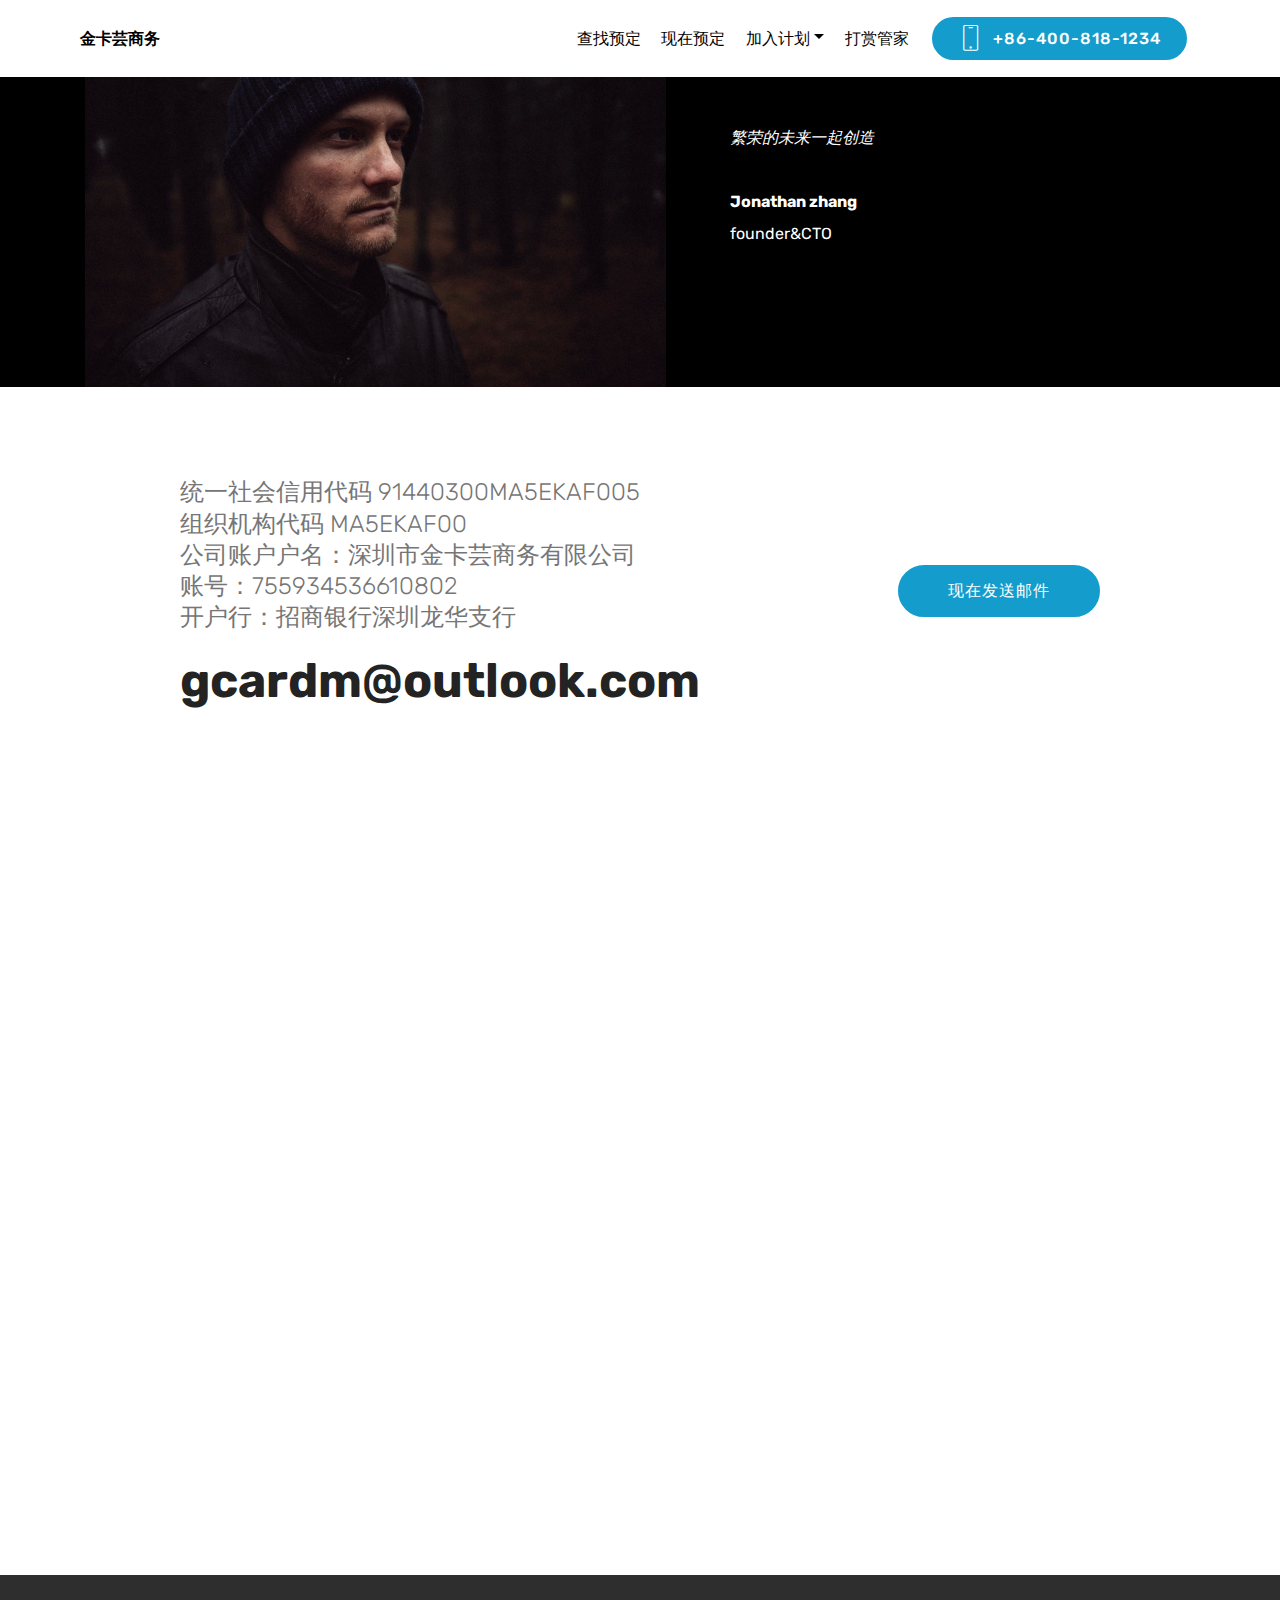
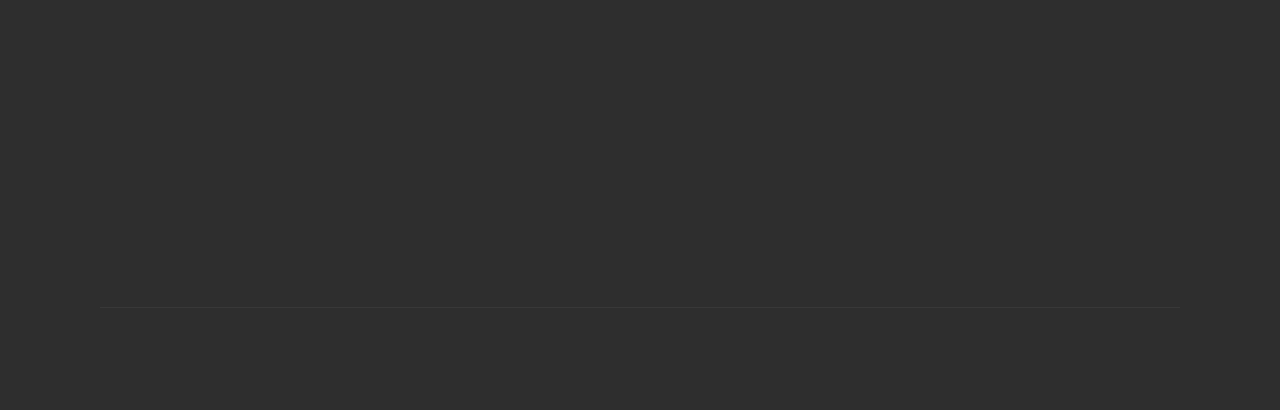
==== commit 984d470a: "create github pages" ====
--- a/contact.html
+++ b/contact.html
@@ -43,7 +43,7 @@
 <!-- /Google Analytics -->
 
 
-<section class="menu cid-qv9wKgkbQZ" once="menu" id="menu2-11" data-rv-view="1911">
+<section class="menu cid-qv9wKgkbQZ" once="menu" id="menu2-11" data-rv-view="2103">
 
     
 
@@ -79,7 +79,7 @@
     </nav>
 </section>
 
-<section class="engine"><a href="https://mobirise.co/f">free bootstrap builder</a></section><section class="testimonials2 cid-qvasjLs2OB" id="testimonials2-1e" data-rv-view="1913">
+<section class="engine"><a href="https://mobirise.co/a">web site builder</a></section><section class="testimonials2 cid-qvasjLs2OB" id="testimonials2-1e" data-rv-view="2105">
 
     
 
@@ -101,7 +101,7 @@
     </div>
 </section>
 
-<section class="mbr-section info1 cid-qvate2BfRq" id="info1-1f" data-rv-view="1916">
+<section class="mbr-section info1 cid-qvate2BfRq" id="info1-1f" data-rv-view="2108">
 
     
 
@@ -109,8 +109,7 @@
     <div class="container">
         <div class="row justify-content-center">
             <div class="media-container-column title col-12 col-lg-7 col-md-6">
-                <h3 class="mbr-section-subtitle align-left mbr-light pb-3 mbr-fonts-style display-5">
-                    我们的邮箱</h3>
+                <h3 class="mbr-section-subtitle align-left mbr-light pb-3 mbr-fonts-style display-5">统一社会信用代码	91440300MA5EKAF005	<br>组织机构代码	MA5EKAF00<br>公司账户户名：深圳市金卡芸商务有限公司<br>账号：755934536610802<br>开户行：招商银行深圳龙华支行<br></h3>
                 <h2 class="align-left mbr-bold mbr-fonts-style display-2">
                     gcardm@outlook.com</h2>
             </div>
@@ -121,7 +120,7 @@
     </div>
 </section>
 
-<section class="mbr-section form1 cid-qvarVvkwuw" id="form1-1a" data-rv-view="1919">
+<section class="mbr-section form1 cid-qvarVvkwuw" id="form1-1a" data-rv-view="2111">
 
     
 
@@ -140,7 +139,7 @@
             <div class="media-container-column col-lg-8" data-form-type="formoid">
                     <div data-form-alert="" hidden="">感谢您的支持</div>
             
-                    <form class="mbr-form" action="https://mobirise.com/" method="post" data-form-title="Mobirise Form"><input type="hidden" data-form-email="true" value="Uo1SmWGI7LJ8w+w+EQO0cTcglcsh5tzCuP7TQceqctP6pHfx2trhbDnvWzIBNscMo/nRpJwxTXTquYdBEO1Lq43esDl/Emm01aXK00Plr6nI6ZbXd+Q2kxpMQ7vGZOW8">
+                    <form class="mbr-form" action="https://mobirise.com/" method="post" data-form-title="Mobirise Form"><input type="hidden" data-form-email="true" value="sv8PsRGImSSp6tBhBY/rSD/8pIjbq2mILEHYqk3+EIdw9eTxIDlwPJSnWB8aX2W9kiUF8Q6n3Tr2UWTWbylOnuqmr0kgRGapRemysFb+VN9Dyd5xdezkkkqq2a8By7up">
                         <div class="row row-sm-offset">
                             <div class="col-md-4 multi-horizontal" data-for="name">
                                 <div class="form-group">
@@ -173,7 +172,7 @@
     </div>
 </section>
 
-<section class="cid-qv9ZDgdNfi" id="social-buttons1-18" data-rv-view="1922">
+<section class="cid-qv9ZDgdNfi" id="social-buttons1-18" data-rv-view="2114">
     
     
 
@@ -207,7 +206,7 @@
     </div>
 </section>
 
-<section class="footer4 cid-qv9x4PtK0B" id="footer4-19" data-rv-view="1925">
+<section class="footer4 cid-qv9x4PtK0B" id="footer4-19" data-rv-view="2117">
 
     
 
@@ -242,7 +241,7 @@
                     </div>
 
                     <form class="form-inline" action="https://mobirise.com/" method="post" data-form-title="Mobirise Form">
-                        <input type="hidden" value="XBe4VRuyW9UEjNwCYV3Lqs+8mouQbSQ3XWhNP1t+G7E3ReznJxQdcbrGg93G5AFvineUxaorOWVpsgKhvzKvlMbmG8b4iSZuRavcTssFyny6cSy4/afgdAeUkXgCy3yQ" data-form-email="true">
+                        <input type="hidden" value="HpCeg7SmT7RQNzIX71PPaVO00IFZiadFkKUPvG4B6AdaA6B0nN7V+SiNGSL489TaVctXhsWSLTSLkhQq2+9eYlgz1D13Ivfj5rNhbSvQaAUR6kes6oDns9DO/SoVdxFV" data-form-email="true">
                         <div class="form-group">
                             <input type="email" class="form-control input-sm input-inverse my-2" name="email" required="" data-form-field="Email" placeholder="Email" id="email-footer4-19">
                         </div>
--- a/assets/mobirise/css/mbr-additional.css
+++ b/assets/mobirise/css/mbr-additional.css
@@ -2698,7 +2698,7 @@
   letter-spacing: 1rem;
 }
 .cid-qvamIY67yA {
-  background-image: url("../../../assets/images/0214.jpg");
+  background-image: url("../../../assets/images/0216.jpg");
 }
 .cid-qvamIY67yA .form-container {
   transition: all .2s;
